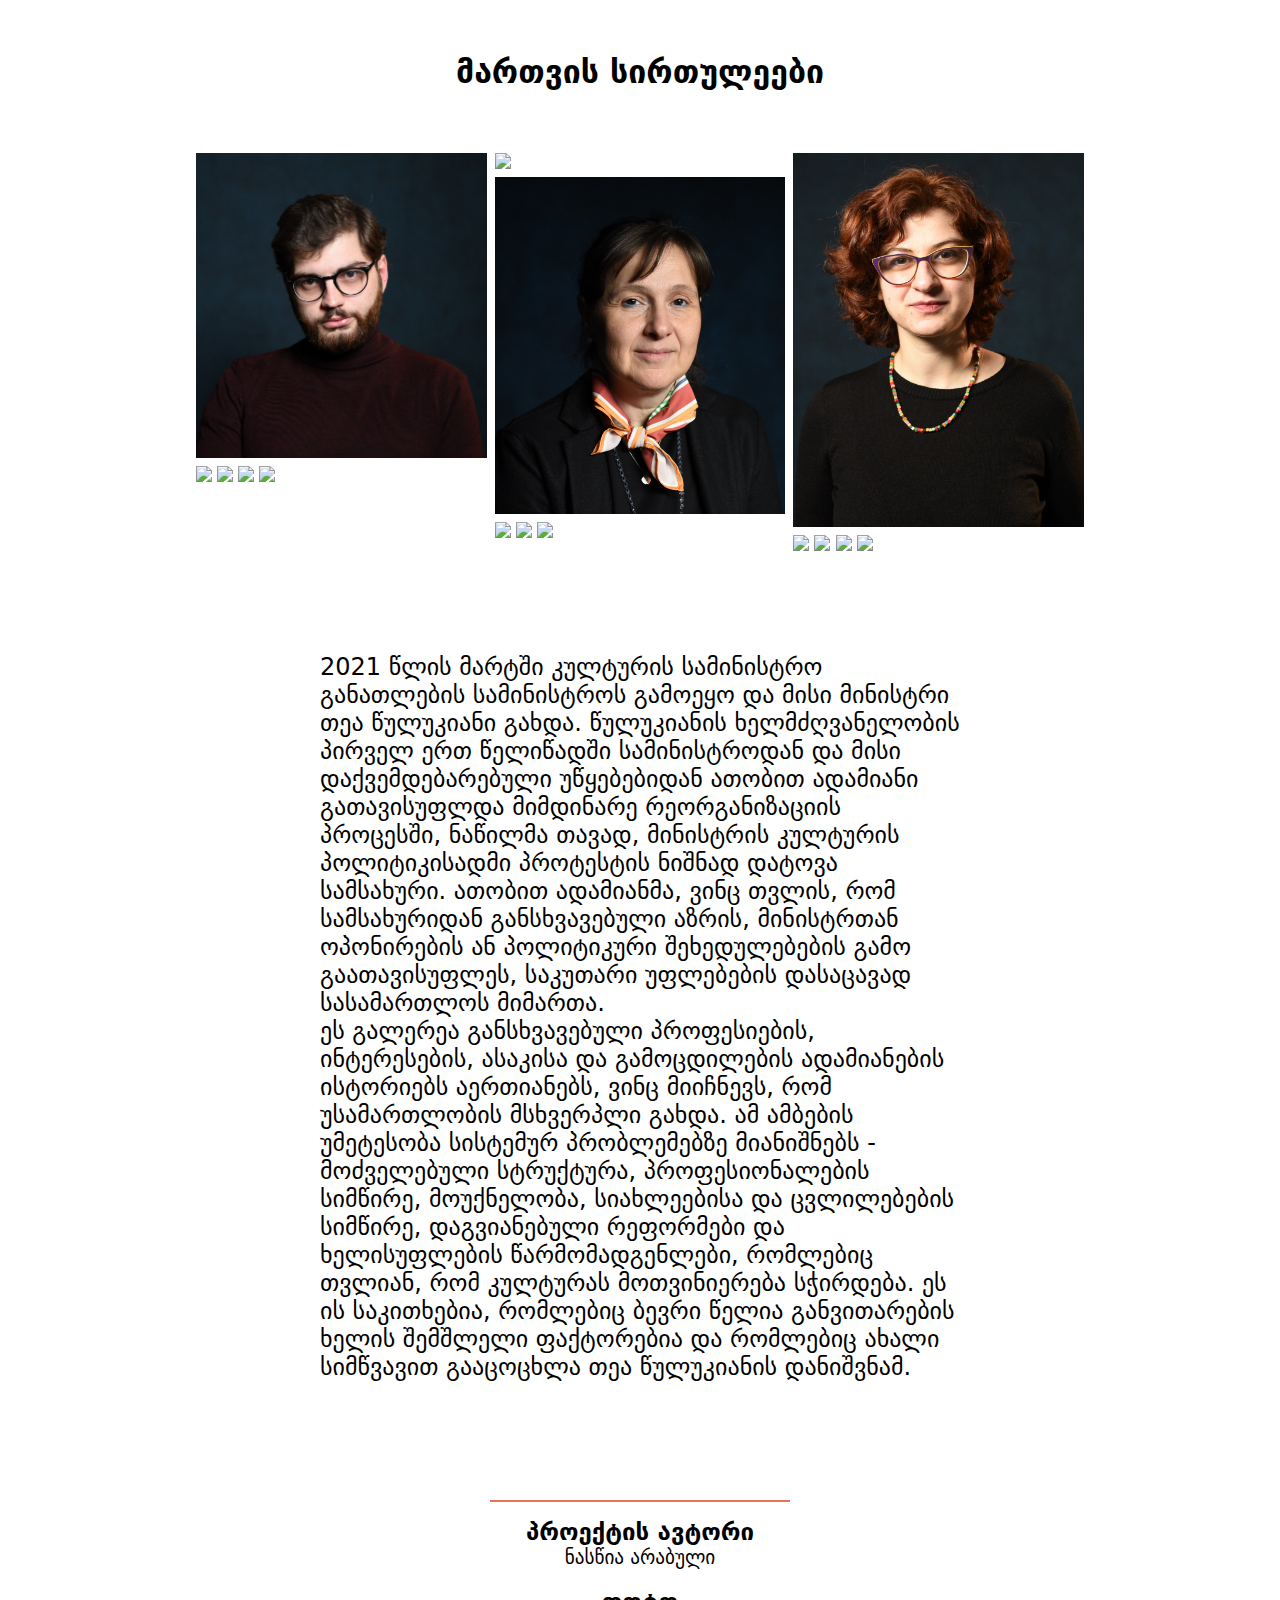
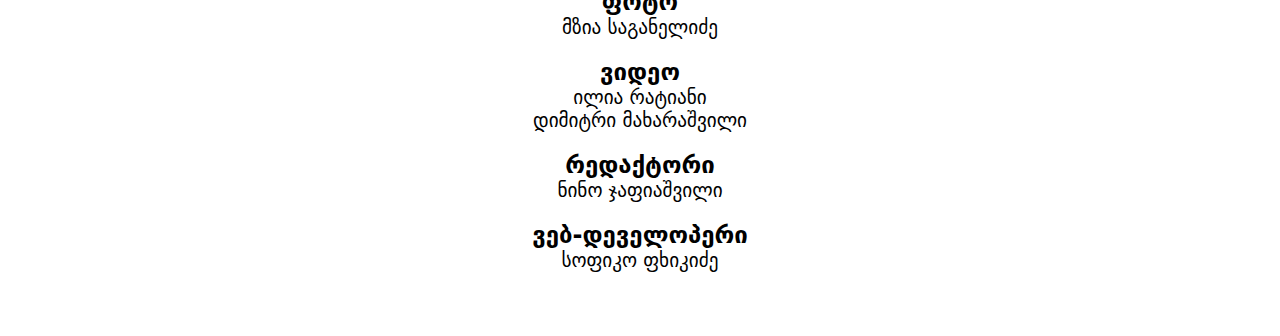
==== index.html @ a0d45ca9 "add info" ====
<!DOCTYPE html>
<html lang="en">

<head>
    <meta charset="UTF-8">
    <meta http-equiv="X-UA-Compatible" content="IE=edge">
    <meta name="viewport" content="width=device-width, initial-scale=1.0">
    <link rel="stylesheet" href="./style.css">
    <script src="https://ajax.googleapis.com/ajax/libs/jquery/3.5.1/jquery.min.js"></script>
    <title>მართვის სირთულეები </title>
</head>

<body>
    <div class="header">
        <h1>მართვის სირთულეები </h1>
    </div>
    <div class="main_container">
        <!-- Photo Grid -->
        <div class="row">
            <div class="column">
                <img class="user_info_route" src="./DSC_5769.JPG" style="width:100%">
                <img class="user_info_route" src="https://gdb.rferl.org/0f210000-0aff-0242-81e0-08da47d73038.png"
                    style="width:100%">
                <img class="user_info_route" src="https://gdb.rferl.org/4004d9b2-785e-46b6-b734-3f5fd12b590b.jpg"
                    style="width:100%">
                <img class="user_info_route" src="https://gdb.rferl.org/08de0000-0a00-0242-9eec-08da47d72b0f.png"
                    style="width:100%">
                <img class="user_info_route" src="https://gdb.rferl.org/0f210000-0aff-0242-6fb7-08da47d72b0a.png"
                    style="width:100%">

            </div>
            <div class="column">
                <img class="user_info_route" src="./DSC_5969.JPG" style="width:100%">
                <img class="user_info_route" src="./DSC_6316.JPG" style="width:100%">
                <img class="user_info_route" src="https://gdb.rferl.org/08de0000-0a00-0242-195c-08da476d5ffb.jpeg"
                    style="width:100%">
                <img class="user_info_route" src="https://gdb.rferl.org/0f500000-0aff-0242-12c2-08da47d733d1.png"
                    style="width:100%">
                <img class="user_info_route" src="https://gdb.rferl.org/0f210000-0aff-0242-c5ff-08da47db9c82.jpg"
                    style="width:100%">
            </div>
            <div class="column">
                <img class="user_info_route" src="./DSC_9379.JPG" style="width:100%">
                <img class="user_info_route" src="https://gdb.rferl.org/0f210000-0aff-0242-81e0-08da47d73038.png"
                    style="width:100%">
                <img class="user_info_route" src="https://gdb.rferl.org/0f210000-0aff-0242-5017-08da47d72f26.png"
                    style="width:100%">

                <img class="user_info_route" src="./DSC_9336.JPG" style="width:100%">

                <img class="user_info_route" src="https://gdb.rferl.org/08de0000-0a00-0242-fe60-08da47ddf19d.jpeg"
                    style="width:100%">
            </div>
        </div>

        <div class="intro">
            <p>
                2021 წლის მარტში კულტურის სამინისტრო განათლების სამინისტროს გამოეყო და მისი მინისტრი თეა წულუკიანი
                გახდა.
                წულუკიანის ხელმძღვანელობის პირველ ერთ წელიწადში სამინისტროდან და მისი დაქვემდებარებული უწყებებიდან
                ათობით
                ადამიანი გათავისუფლდა მიმდინარე რეორგანიზაციის პროცესში, ნაწილმა თავად, მინისტრის კულტურის პოლიტიკისადმი
                პროტესტის ნიშნად დატოვა სამსახური. ათობით ადამიანმა, ვინც თვლის, რომ სამსახურიდან განსხვავებული აზრის,
                მინისტრთან ოპონირების ან პოლიტიკური შეხედულებების გამო გაათავისუფლეს, საკუთარი უფლებების დასაცავად
                სასამართლოს მიმართა.
            </p>
            <p>
                ეს გალერეა განსხვავებული პროფესიების, ინტერესების, ასაკისა და გამოცდილების ადამიანების ისტორიებს
                აერთიანებს,
                ვინც მიიჩნევს, რომ უსამართლობის მსხვერპლი გახდა. ამ ამბების უმეტესობა სისტემურ პრობლემებზე მიანიშნებს -
                მოძველებული სტრუქტურა, პროფესიონალების სიმწირე, მოუქნელობა, სიახლეებისა და ცვლილებების სიმწირე,
                დაგვიანებული
                რეფორმები და ხელისუფლების წარმომადგენლები, რომლებიც თვლიან, რომ კულტურას მოთვინიერება სჭირდება. ეს ის
                საკითხებია, რომლებიც ბევრი წელია განვითარების ხელის შემშლელი ფაქტორებია და რომლებიც ახალი სიმწვავით
                გააცოცხლა თეა წულუკიანის დანიშვნამ.
            </p>
        </div>


    </div>
    <section class="each_user_history_container">
        <span class="back_arrow" onClick="window.location.reload();">&#8592;</span>

        <!-- first serction start -->
        <div class="each_user_info" data_id="0">
            <div class="each_user_info_common_container">
                <p class="title">დავით ნიორაძე</p>
                <p class="subtitle">ხელოვნების მუზეუმის მმართველის ყოფილი თანაშემწე</p>
                <img src="./DSC_5769.JPG">
                <p class="hitory">
                    დავით ნიორაძემ მუზეუმში მუშაობის გაგრძელებაზე უარი 2021 წლის ნოემბერში თქვა, იქ გატარებული 6
                    წლის
                    შემდეგ. <br> <br>
                    <i>
                        „ხელოვნების მუზეუმის ისტორიული შენობის არარენტაბელურად გამოცხადება, მუზეუმიდან საუკეთესო
                        სპეციალისტების
                        გათავისუფლება, მუზეუმის რეაბილიტაციის გეგმის არაკვალიფიციური მართვა და ბოლოს ასეთი მასშტაბის
                        დარტყმა
                        მეცნიერებაზე, რაც დაფინანსებული კვლევების შეჩერებაში გამოიხატა, არის კულტურული
                        მემკვიდრეობის, ქვეყნის და
                        პირადად ჩემი, როგორც ამ ქვეყნის მოქალაქის, უკეთესი მომავლის წინააღმდეგ გადადგმული
                        ნაბიჯები.<br> <br>
                        მე არ მინდოდა ვყოფილიყავი იმ გუნდის ნაწილი, რომელსაც არ ვეთანხმებოდი მიდგომაში, რაც მათ აქვთ
                        სამუზეუმო
                        საქმის მიმართ“.
                    </i>
                </p>
            </div>
        </div>

        <div class="each_user_info" data_id="1">
            <div class="each_user_info_common_container">
                <p class="title">ნინო ჯაყელი </p>
                <p class="subtitle">ეროვნული მუზეუმის სწავლული მდივანი და ქვის ხანის ფონდის კურატორი</p>
                <img src="">
                <p class="hitory">
                    არქეოლოგი ნინო ჯაყელი ეროვნულ მუზეუმში 1982 წლიდან მუშაობდა, 2022 წლის 24 მაისამდე. ამ დღეს ნინოსთან
                    ერთად ეროვნული მუზეუმის 20-ზე მეტი თანამშრომელი თანამშრომელი გაათავისუფლეს სამსახურიდან.<br> <br>
                    ნინოს გათავისუფლების ბრძანებას ხელს აწერს ეროვნული მუზეუმის დირექტორის პირველი მოადგილე, ნიკა
                    ახალბედაშვილი - მას ნინომ 17 თებერვალს, საჯაროდ, მედიის თანდასწრებით უთხრა, რომ კულტურის სამინისტრო
                    მუზეუმის მხარდაჭერის ნაცვლად დაპირისპირების კერებს აღვივებდა ამ სისტემაში. ნინოს გათავისუფლების
                    ბრძანებაში წერია, რომ მუზეუმის თანამშრომელთა კვალიფიკაციის შემსწავლელმა კომისიამ ის არაკომენტენტურად
                    მიიჩნია.<br> <br>
                    გათავისუფლების შემდეგ ნინოსთვის არავის უთქვამს, ვის უნდა გადააბაროს ათასობით ექსპონატისგან შემდგარი
                    ფონდი, ან რა ბედი ელის იმ კვლევით პროექტებს, რომლებიც უკვე დაფინანსებულია და რომელიც მას მუზეუმის
                    სხვა, ასევე გათავისუფლებულ თანამშრომლებთან და უცხოელ კოლეგებთან ერთად უნდა განეხორციელებინა.<br>
                    <br>
                    <i>
                        “რაც ამ ქვეყანაში ხდება, ის ხდება მუზეუმში. ნგრევა, მეთოდური ნგრევა. ფასეულობების განადგურება.
                        ეს
                        იყო ძალიან წარმატებული მუზეუმი, როგორც საგამოფენო, ისე სამეცნიერო და საგანმანათლებლო
                        დაწესებულება,
                        რომელსაც ანგრევენ. არის ხალხი, ვისაც ეს მოწონს.”
                    </i>
                </p>
                <div class="video_container">
                    <iframe width="560" height="315" src="https://www.youtube.com/embed/vuK4eFOQVIY"
                        title="YouTube video player" frameborder="0"
                        allow="accelerometer; autoplay; clipboard-write; encrypted-media; gyroscope; picture-in-picture"
                        allowfullscreen></iframe>
                </div>
            </div>
        </div>

        <div class="each_user_info" data_id="2">
            <div class="each_user_info_common_container">
                <p class="title">ეკა კიკნაძე</p>
                <p class="subtitle">ხელოვნების მუზეუმისა და ეროვნული გალერეის ყოფილი მმართველი</p>
                <img src="https://gdb.rferl.org/4004d9b2-785e-46b6-b734-3f5fd12b590b.jpg">
                <p class="hitory">
                    ეკა კიკნაძე ხელოვნების მუზეუმისა და ეროვნული გალერეის მმართველი იყო. ის ჯერ ლაბორანტის პოზიციაზე
                    გადაიყვანეს 2021 წლის 30 ივლისს, 2022 წლის დასაწყისში კი გაათავისუფლეს. ეკა კიკნაძემ მკვლევართა
                    ჯგუფთან ერთად რუსთაველის სამეცნიერო ფონდის დაფინანსება მოიპოვა, მაგრამ მუზეუმმა უარი თქვა მათ
                    პროექტზე. 13 დაფინანსებული პროექტიდან მუზეუმმა უარი მხოლოდ ერთზე თქვა, იმაზე, რომლის შემადგენლობაშიც
                    ხელოვნების მუზეუმიდან გათავისუფლებული თანამშრომლები (ნინო ხუნდაძე, ნანა ბურჭულაძე, დავით ნიორაძე,
                    დინარა ვაჩნაძე და ეკა კიკნაძე) შედიოდნენ.<br> <br>
                    ეკა კიკნაძე კულტურის სამინისტროს წინააღმდეგ სასამართლოში დავობს და სახალხო დამცველისგან ითხოვს
                    დისკრიმინაციის დადგენას მის საქმეში. ეროვნული მუზეუმი მას არ აძლევს იმ დოკუმენტებს, რომლის გაცემის
                    ვალდებულებაც კანონით აქვს, როგორც საჯარო ინფორმაციის და რაც ეკას სამართლებრივი დავისთვის
                    სჭირდება.<br> <br>
                    <i>
                        „ეტყობა, მინისტრმა, რომელსაც ძალიან "ვუყვარვარ", ახალ დირექტორს უთხრა, "ჩამოალაბორანტებო". მას
                        კი
                        დოჩანაშვილი არ წაუკითხავს და პირდაპირ გაიგო.<br> <br>
                        ხელოვნების მუზეუმი ყოველთვის იყო ჩაკეტილი და გასაიდუმლოებული… სამეცნიერო შესწავლა, ინტეგრირებული
                        კვლევა, კოლექციების მოქცევა საერთაშორისო, სამუზეუმო ბაზებსა და სამეცნიერო მიმოქცევაში არის
                        მთავარი
                        მიზანი, რაც სჭირდება ამ მუზეუმს და სწორედ ამას ეწინააღმდეგებოდნენ ეს ძალები“.
                    </i>
                </p>
            </div>
        </div>

        <div class="each_user_info" data_id="3">
            <div class="each_user_info_common_container">
                <p class="title">გაგა ჩხეიძე</p>
                <p class="subtitle">ეროვნული კინოცენტრის ყოფილი ხელმძღვანელი, თბილისის კინოფესტივალის ერთ-ერთი
                    დამფუძნებელი</p>
                <img src="https://gdb.rferl.org/08de0000-0a00-0242-9eec-08da47d72b0f.png">
                <p class="hitory">
                    გაგა ჩხეიძე კინოცენტრის ხელმძღვანელის პოსტიდან 14 მარტს გაათავისუფლეს. სამინისტრო შიდა აუდიტის
                    დასკვნას დაეყრდნო, რომელიც კინოცენტრში დარღვევებს აღწერდა და პროკურატურაში გადაიგზავნა. გაგა ჩხეიძე
                    აუდიტის სამსახურის შეხვედრებიდან იხსენებს, როგორ აფრთხილებდნენ მას იმის შესახებ, რომ ყურადღებით
                    ეცნობოდნენ რას წერდა ფეისბუკზე, და მინისტრთან შეხვედრასაც, სადაც მან უკმაყოფილება გამოთქვა იმის
                    გამო, რომ კინოცენტრმა დააფინანსა ფილმი ბიძინა ივანიშვილის დენდროლოგიური ბაღის შესახებ. სალომე ჯაშის
                    ფილმი „მოთვინიერება“ კინოცენტრმა მანამ დააფინანსა, სანამ მისი ხელმძღვანელი გაგა ჩხაიძე
                    გახდებოდა.<br> <br>
                    ეროვნული კინოცენტრის ხელმძღვანელად, გაგა ჩხაიძის გათავისუფლების შემდეგ, მინისტრის მოადგილე კარლო
                    (კახა) სიხარულიძე დაინიშნა სამი წლით. გაგა ჩხეიძემ კულტურის სამინისტროს წინააღმდეგ სამართლებრივი
                    დავა დაიწყო.<br> <br>
                    <i>
                        „აუდიტის დასკვნა მას შემდეგ მივიღეთ, რაც მე მომიტანეს განთავისუფლების ბრძანება. მითხრეს, რომ
                        სამინისტრომ რამდენიმე ასეთი აუდიტი ჩაატარა - ეს არის სამინისტროს შიდა აუდიტი. ამ სამსახურს ჰყავს
                        ახალი ხელმძღვანელი, რომელიც მინისტრის კადრია. აუდიტის დანიშნულება არის ორგანიზაციის მუშაობის
                        გაუმჯობესება - ორგანიზაციებს აქვთ უფლება, გაითვალისწინონ მისი რეკომენდაციები ან არა. ჩვენ 18
                        რეკომენდაცია მოგვცა 2021 წლის სექტემბრის თვეში აუდიტმა და ნაწილი გავითვალისწინეთ, ნაწილი ვერ და
                        არ
                        გავითვალისწინეთ.<br> <br>
                        აუდიტის დასკვნაში 27 დარღვევაა ჩამოთვლილი და ნათქვამია, რომ მათგან მხოლოდ სამი შეიცავს სისხლის
                        სამართლის დანაშაულის ნიშნებს. მე ვთვლი, რომ არც ამ სამ შემთხვევაში არ არის სისხლის სამართლის
                        დანაშაულის ნიშნები. ეს უფრო ჩემი დასჯის თუ დაშინების მცდელობაა“.
                    </i>
                </p>
                <div class="video_container">
                    <iframe width="560" height="315" src="https://www.youtube.com/embed/8rQ7DAp0mFA"
                        title="YouTube video player" frameborder="0"
                        allow="accelerometer; autoplay; clipboard-write; encrypted-media; gyroscope; picture-in-picture"
                        allowfullscreen></iframe>
                </div>
            </div>
        </div>

        <div class="each_user_info" data_id="4">
            <div class="each_user_info_common_container">
                <p class="title">ლაშა ჩხვიმიანი</p>
                <p class="subtitle">დმანისის თეატრის ყოფილი სამხატვრო ხელმძღვანელი </p>
                <img src="https://gdb.rferl.org/0f500000-0aff-0242-4563-08da47d72b24.png">
                <p class="hitory">
                    ლაშა ჩხვიმიანი ზინაიდა კვერენჩხილაძის სახელობის დმანისის სახელმწიფო დრამატულ თეატრს 2017 წლიდან
                    ხელმძღვანელობდა - ეს არის ერთადერთი სახელმწიფო თეატრი საქართველოში, რომელსაც არ აქვს საკუთარი შენობა
                    და არ ჰყავს მუდმივი დასი. მწირი იყო თეატრის ბიუჯეტიც, წელიწადში დაახლოებით 30 000 ლარი.
                    2019 წელს თეატრმა დადგა ჰენრიკ იბსენის პიესა „ხალხის მტერი“ - ადგილობრივ თვითმმართველობას ეს
                    სპექტაკლი არ მოეწონა და ლაშას ჩინოვნიკებთან ურთიერთობა გაუფუჭდა. დმანისის მერმა რეჟისორს მისწერა,
                    რომ „ასეთი იდიოტიზმი აღარ უნდა განმეორებულიყო“, საჯარო სამსახურებში დასაქმებულებს კი დმანისის
                    თეატრის წარმოდგენებზე მისვლა აეკრძალათ.<br> <br>
                    2022 წელს თეატრის სამხატვრო ხელმძღვანელის შესარჩევად გამოცხადებულ კონკურსში ლაშა ჩხვიმიანი ერთადერთი
                    კანდიდატი იყო - 8 თებერვალს მინისტრმა კონკურსი ჩაშლილად გამოაცხადა, დმანისის სამხატვრო ხელმძღვანელად
                    კი იმავე დღეს დანიშნა გიორგი სიხარულიძე, რომელიც არ მონაწილეობდა კონკურსში. დმანისის თეატრის ბიუჯეტი
                    26 000 ლარიდან 408 462 ათას ლარამდე გაიზარდა.<br> <br>
                    ლაშა ჩხვიმიანი კულტურის, სპორტისა და ახალგაზრდობის სამინისტროსა და მინისტრ თეა წულუკიანის მხრიდან
                    სახალხო დამცველს დისკრიმინაციის დადგენას სთხოვს.<br> <br>
                    <i>
                        „სამინისტროს მმართველობაში 29 თეატრია, აქედან 21-ში გამოცხადდა კონკურსები და მგონია, ეს არ იყო
                        რეალური კონკურსები, უფრო წმენდა იყო და გადალაგებ-გადმოლაგება მინისტრის ერთპიროვნული
                        შეხედულებისამებრ. ძნელია იმაზე ლაპარაკი, რა არ მოეწონა მინისტრს დმანისის თეატრში: კანონი არ
                        განსაზღვრავს, რა კრიტერიუმებით უნდა იხელმძღვანელოს მინისტრმა მიზანშეწონილად. ჩემს შემთხვევაში
                        ბევრი
                        ვერსია არსებობს, მაგრამ რეალურ მიზეზს ალბათ ვერ გავიგებთ, ყველაფერი მაინც მარჩიელობა იქნება.
                        როცა
                        გავიგე 8 თებერვალს, რომ კონკურსი ჩაიშალა და იმ დღეს სხვა დაინიშნა, სანამ საჯაროდ რამეს ვიტყოდი,
                        მინისტრს პირადად მივწერე ფეისბუკგვერდზე. მან მიპასუხა, თუმცა არ უთქვამს რატომ ჩაიშალა კონკურსი:
                        მირჩია, დავმშვიდებულიყავი და მითხრა, რომ ახალი სამხატვრო ხელმძღვანელი დიდი რეჟისორია, მის
                        პირობებში
                        გაჩნდება დასი და მოგვარდება შენობის პრობლემა. ტელეეთერებში თქვა, რომ მე ის არ მიცნობს და მასთან
                        არ
                        ვყოფილვარ სამინისტროში იმ ათი თვის განმავლობაში, რაც ის მინისტრი იყო. ვერც ეს ვერ გავიგე, რას
                        ნიშნავდა. როცა ის მინისტრი გახდა, თქვა, რომ ყველა თეატრს პირადად ესტუმრებოდა და ადგილზე
                        გაეცნობოდა
                        თეატრების პრობლემებს. ჩვენ ველოდებოდით, იმედი გვქონდა, რომ თბილისის თეატრების შემდეგ ყველაზე
                        გაჭირვებულ თეატრში ჩამოვიდოდა - საბოლოოდ ყველა თეატრს ესტუმრა, დმანისის თეატრის გარდა. დმანისში
                        მაშინ ჩამოვიდა, როცა მე აღარ ვიყავი სამხატვრო ხელმძღვანელი“.
                    </i>
                </p>
            </div>
        </div>
        <!-- first serction end -->


        <!-- second section start -->
        <div class="each_user_info" data_id="5">
            <div class="each_user_info_common_container">
                <p class="title">ირმა კოპალიანი</p>
                <p class="subtitle">ქსოვილებისა და ნაქარგობის განყოფილებაში კურატორის ყოფილი თანაშემწე</p>
                <img src="./DSC_5969.JPG">
                <p class="hitory">
                    ირმა კოპალიანი ხელოვნების მუზეუმში 2018 წლის 1 ივლისიდან მუშაობდა. სამხატვრო აკადემიის
                    დასრულების შემდეგ ლექტორების რეკომენდაციით მოხვდა და ორთვიანი სტაჟირების შემდეგ ფონდში დარჩა:
                    ქსოვილებისა და ნაქარგობის და რუსული ხელოვნების განყოფილებებში. მუზეუმის დირექტორმა, ნიკა
                    ახალბედაშვილმა ის 2021 წლის 5 ივლისს ახსნა-განმარტების გარეშე გაათავისუფლა. როცა ირმა ამბის
                    გასარკვევად დირექტორის ოთახში შევიდა, სიტყვიერი და ფიზიკური შეურაცხყოფის მსხვერპლი გახდა.<br> <br>
                    ირმას შრომითი ხელშეკრულება 3 ივლისამდე ჰქონდა და ამის შემდეგ აღარ გაუგრძელებიათ. ის დღეს ეროვნულ
                    მუზეუმში მუშაობს.<br> <br>
                    <i>
                        „2021 წლის 1 ივლისს, ხუთშაბათ დღეს, ნიკა ახალბედაშვილმა დამიბარა კაბინეტში და მიბრძანა, მომდევნო
                        დღისთვის დამესრულებინა ქსოვილებისა და ნაქარგობის ფონდის პასპორტიზაცია. 700 ექსპონატის
                        პასპორტიზაცია მქონდა დარჩენილი. ავუხსენი, რომ ორ დღეში ამ საქმის დასრულება წარმოუდგენელი იყო,
                        მით უმეტეს, როცა რუსულ განყოფილებაშიც ძალიან ბევრი საქმე მქონდა. მან მითხრა, შემეწყვიტა რუსულ
                        განყოფილებაში მუშაობა, რასაც დავთანხმდი, თუმცა ვუთხარი, რომ პარასკევამდე ქსოვილებისა და
                        ნაქარგობის ექსპონატთა პასპორტიზაციის დასრულება მაინც ვერ მოხერხდებოდა ფიზიკურად და შევპირდი, რომ
                        შაბათ-კვირის დღეების გამოყენებით, ორშაბათს აუცილებლად ჩავაბარებდი საბოლოო შედეგს. მართლაც,
                        ორშაბათ დილითვე გადავეცი დასრულებული ნამუშევარი, რაზეც მადლობა გადამიხადა.<br> <br>
                        დაახლოებით ორი საათის შემდეგ ნიკა ახალბედაშვილმა დამირეკა და კაბინეტში დამიბარა. მითხრა, რომ
                        ჩემთვის ცუდი ამბავი ჰქონდა და, როგორც შტატგარეშე თანამშრომელი, უნდა გავეთავისუფლებინე. მიზეზად
                        უსახსრობა დაასახელა და თქვა, რომ მუზეუმს უწევდა უარის თქმა შტატგარეშე თანამშრომლებზე. ჩემი
                        ხელფასი მუზეუმში 329 ლარი იყო, მერე გაირკვა, რომ მე ერთადერთი შტატგარეშე თანამშრომელი ვიყავი,
                        ვისაც ახალი დირექტორი “ემშვიდობებოდა”. მინდოდა გამეგო, რა ნიშნით შემარჩია გასაშვებ კანიდადატურად
                        და ამ კითხვით შევედი მის ოთახში. ჩანდა, რომ არ ესიამოვნა… მითხრა, რომ ჩემი კითხვიდან ისე ჩანდა,
                        თითქოს მინდოდა სხვა თანამშრომლებიც გაეშვათ. ამ დღეს პასუხი ვერ მივიღე. ორი დღის შემდეგ გავიგე,
                        რომ ფონდის კურატორებთან იწუნებდა ჩემს შესრულებულ სამუშაოს. მასთან კიდევ ერთხელ მივედი. როგორც კი
                        დამინახა, ძალიან დაიძაბა, არ მაცადა საუბარი, მაგიდაზე ხელის დარტყმით, ძალიან აგრესიულად მიყვირა
                        - „გაეთრიე ოთახიდან!“ მის ყვირილზე დაცვის თანამშრომლები მოვიდნენ, ხელი ჩამავლეს და უხეშად და
                        ყვირილით დამატოვებინეს მუზეუმის შენობა. ვიჯექი იქვე პარკში, ვტიროდი და თან ჩემ თავზე
                        ვბრაზდებოდი, რომ გაავებულ ქოფაკთან მივედი მშვიდად სალაპარაკოდ და მჯეროდა, რომ ამას აზრი
                        ექნებოდა. როგორი ბრიყვი, როგორი ცხვარი აღმოვჩნდი“.
                    </i>
                </p>
            </div>
        </div>

        <div class="each_user_info" data_id="6">
            <div class="each_user_info_common_container">
                <p class="title">ნინო ხუნდაძე</p>
                <p class="subtitle">ფერწერისა და გრაფიკის ფონდების ყოფილი კურატორი ხელოვნების მუზეუმში </p>
                <img src="https://gdb.rferl.org/08de0000-0a00-0242-cc93-08da476db4c9.jpg">
                <p class="hitory">
                    ნინო ხუნდაძე ხელოვნების მუზეუმიდან 2022 წლის დასაწყისში გაუშვეს, რეორგანიზაციის გამო. ჯერ კიდევ 2021
                    წლის შემოდგომაზე, როცა მუზეუმი მისმა ახალგაზრდა თანამშრომლებმა პროტესტის ნიშნად დატოვეს, ნინოს
                    მიაჩნდა, რომ ეს მცდარი არჩევანი იყო. 2021 წლის ბოლოს, გასაუბრებაზე მუზეუმის დირექტორმა, ნიკა
                    ახალბედაშვილმა ჰკითხა, რატომ არ წერდა მუზეუმის ადმინისტრაციას და კულტურის სამინისტროს წერილებს იმის
                    შესახებ, რომ მუზეუმის ფონდის რამდენიმე ნამუშევარი ადგილზე არ იყო. ნინო ხუნდაძის თქმით,
                    ხელმძღვანელობა მუზეუმიდან საუკუნის 50-იან და 80-იან წლებში გატანილ ნამუშევრებს ეძებდა, ექსპონატებს,
                    რომელთა დაკარგვაც ათწლეულებია ყველასთვის ცნობილი იყო.<br> <br>
                    <i>
                        „როცა სიცივე იყო, ზედმეტი ქარი ან წვიმა, პირველი, რაზეც ვფიქრობდით - მუზეუმში რა ხდება, და
                        მივდიოდით. რამდენჯერ ღამეც მივსულვართ იმის სანახავად, რამე ხომ არ აზიანებს ექსპონატებს და ეს
                        გრძელდებოდა წლები“.
                    </i>
                </p>
            </div>
        </div>

        <div class="each_user_info" data_id="7">
            <div class="each_user_info_common_container">
                <p class="title">ნანა ბურჭულაძე </p>
                <p class="subtitle">შუა საუკუნეების ქართული ხელოვნების ფონდის ყოფილი მთავარი კურატორი ხელოვნების
                    მუზეუმში</p>
                <img src="https://gdb.rferl.org/08de0000-0a00-0242-195c-08da476d5ffb.jpeg">
                <p class="hitory">
                    ნანა ბურჭულაძე ხელოვნების მუზეუმში 46 წელი მუშაობდა. თითქმის ყველა პოზიციაზე: გიდი,
                    მეცნიერ-თანამშრომელი, ფონდების კურატორი. სამსახურიდან 2022 წლის დასაწყისში გაათავისუფლეს.
                    გათავისუფლებას წინ უძღოდა გასაუბრება, რომელსაც თავად ნანა ბურჭულაძე დაკითხვას უწოდებს. მუზეუმის
                    ხელმძღვანელობისა და კულტურის სამინისტროს წარმომადგენლებისგან შემდგარმა ჯგუფმა მას ჰკითხა, რატომ არ
                    მოსწონდა მუზეუმის ახალი ხელმძღვანელობა, ცვლილებები, რომელსაც ისინი გეგმავდნენ, რატომ მონაწილეობდა
                    აქციებში და აწერდა ხელს პეტიციას, რომელიც ხელოვნების მუზეუმის ევაკუაციასთან დაკავშირებული პროცესის
                    გასაჯაროებას ითხოვდა.<br> <br>
                    სამსახურიდან გათავისუფლების შემდეგ მუზეუმის ადმინისტრაციამ ნანა ბურჭულაძეს ერთი დღე მისცა მუზეუმიდან
                    თავისი ნივთების წასაღებად და მეთვალყურედ დაცვის თანამშრომლები მიუჩინა. ჩაბარგებას ორი დღე დასჭირდა.
                    ამის შემდეგ მისთვის მუზეუმის კარი დაიკეტა: მინისტრის თანხმობის გარეშე მას შენობაში შესვლა
                    აეკრძალა.<br> <br>
                    ნანა ბურჭულაძე თავისი გათავისუფლების ბრძანებას უკანონოდ მიიჩნევს და სასამართლოში ჩივის.<br> <br>
                    <i>
                        „წლების განმავლობაში შავი პიარი იყო აგორებული მუზეუმის წინააღმდეგ. ამბობდნენ, “გამოშიგნულია
                        მუზეუმი”, ის “მხოლოდ ქაღალდზეა დარჩენილი”. მე ვმუშაობდი ამ მუზეუმში თითქმის ნახევარი საუკუნის
                        განმავლობაში, მთელი ჩემი საზოგადოებრივი და პროფესიული საქმიანობა, რომლის დროსაც თავს არ
                        ვზოგავდი,
                        შეფასდა მავნებლობად. გამოშიგნულობა რას ნიშნავს, რომ მუზეუმში არსებობს ვიღაც გამომშიგვნელი და მე,
                        ფონდის კურატორი, ამის თანამონაწილე ვარ. ამ ცილისწამებით შექმნეს შთაბეჭდილება, რომ რაც მუზეუმში
                        ხდება, ის სწორია, ვისაც უშვებენ, ამის ღირსები არიან.<br> <br>
                        ეს ყველაფერი გავლილი გვაქვს. ჩვენისთანა ადამიანებს კედელთან აყენებდნენ ზუსტად ერთი საუკუნის წინ.
                        ვინ
                        წარმოიდგენდა, რომ ერთი საუკუნის მერე იმავე საფრთხის წინაშე ვიქნებოდით. გახსოვთ ალბათ, რა
                        მდგომარეობაში ჰყავდათ ექვთიმე თაყაიშვილი მას შემდეგ, რაც განძი დააბრუნა. ივანე ჯავახიშვილი თავის
                        აშენებულ უნივერსიტეტის კართან იდგა და შიგნით არ უშვებდნენ. მეც ვიდექი ასე ერთხელ მუზეუმის კართან
                        და
                        შიგნით არ მიშვებდნენ. მაშინ ვფიქრობდი, რა კარგია, რომ ახლა კარს აქეთ ვდგავარ და არა შიგნით“.
                    </i>
                </p>
            </div>
        </div>

        <div class="each_user_info" data_id="8">
            <div class="each_user_info_common_container">
                <p class="title">ბესო სოლომანაშვილი</p>
                <p class="subtitle">რეჟისორი, მწერალი</p>
                <img src="https://gdb.rferl.org/0f500000-0aff-0242-12c2-08da47d733d1.png">
                <p class="hitory">
                    ბესო სოლომანაშვილი ერთ-ერთი წევრი იყო 5-კაციანი საკონკურსო კომისიისა, რომელსაც დებიუტანტ რეჟისორებს
                    შორის საუკეთესო უნდა ამოერჩია. ეროვნულმა კინოცენტრმა ბესოსთანაც და კომისიის სხვა წევრებთანაც
                    ხელშეკრულება 2022 წლის 14 თებერვალს გააფორმა. 14 მარტს, კინოცენტრის ხელმძღვანელი შეიცვალა. ახალმა
                    დირექტორმა, კახა სიხარულიძემ 28 მარტს კომისიის ახალი შემადგენლობა დაამტკიცა ისე, რომ ჟიურის ძველი
                    წევრებისთვის არაფერი უცნობებია. არც კინოცენტრსა და არც კულტურის სამინისტროს არ გამოუქვეყნებია
                    ინფორმაცია. დებიუტანტი კონკურსანტები, ვისაც უკვე ჰქონდა გასაუბრება კინოცენტრში, ამბობენ, რომ მათ
                    გასაუბრება გაიარეს ჟიურისთან, რომლის შემადგენლობაში იყვნენ რეჟისორები გოგა ხაინდრავა, რუსუდან
                    გლურჯიძე, მერაბ კოკოჩაშვილი, გიორგი ცხვედიანი, გიორგი მეგრელიშვილი, სცენარისტი ირაკლი სამსონაძე და
                    POST TV-ის წამყვანი, ბაჩო ოდიშარია.<br> <br>
                    <i>
                        „დღემდე კინოცენტრის საიტზე ჩვენი გვარ-სახელები დევს, ისევ ჩვენ ვართ კომისიის წევრები და
                        კონკურსანტები ხვდებიან სხვა ადამიანებს. შეურაცხყოფაა. პირდაპირ მეუბნები: „ვინ მიგდიხარ?“<br>
                        <br>
                        ჩვენი ხელშეკრულებები მოქმედია. ხელშეკრულება იწურება მაშინ, როცა მთავრდება კონკურსი და
                        გამოვლინდება
                        გამარჯვებულები. თანხის გადახდაც მაშინ ხდება, როცა სამუშაო დასრულებულია.<br> <br>
                        თუ არ გველაპარაკები საერთოდ, მაშინ ისღა დაგვრჩენია, მივიდეთ სასამართლოში. რა ვერდიქტს გამოიტანს
                        სასამართლო, არ ვიცი, მაგრამ იმას მაინც გავიგებთ, რა ხდება. თუ პროფესიულად არ გინდა ამის
                        განხილვა,
                        იძულებული ვარ, მივიდე სასამართლოში და გაიძულო, მითხრა, რომ „აი, შენ რომ გაქვს ეგეთი გარეგნობა,
                        არ
                        მომწონხარ და აღარ მინდა იყო კომისიის წევრი“.
                    </i>
                </p>
                <div class="video_container">
                    <iframe width="560" height="315" src="https://www.youtube.com/embed/Qa0-eabmTXU"
                        title="YouTube video player" frameborder="0"
                        allow="accelerometer; autoplay; clipboard-write; encrypted-media; gyroscope; picture-in-picture"
                        allowfullscreen></iframe>
                </div>
            </div>
        </div>

        <div class="each_user_info" data_id="9">
            <div class="each_user_info_common_container">
                <p class="title">ნიკოლოზ წიქარიძე</p>
                <p class="subtitle">არქეოლოგი, ეროვნული მუზეუმის უფროსი მეცნიერი-თანამშრომელი</p>
                <img src="https://gdb.rferl.org/0f210000-0aff-0242-c5ff-08da47db9c82.jpg">
                <p class="hitory">
                    არქეოლოგი ნიკოლოზ წიქარიძე ეროვნული მუზეუმის მთავარი მეცნიერ-თანამშრომელი და რამდენიმე არქეოლოგიური
                    ექსპედიციის ხელმძღვანელი სამსახურიდან 24 მაისს გაათავისუფლეს - ის ფიქრობს, რომ მისი გათავისუფლების
                    მიზეზი მაისის თვეში დაარსებული მეცნიერების, განათლების და კულტურის პროფესიული კავშირის დაარსება
                    გახდა, რომლის თავმჯდომარეც თვითონაა.<br> <br>
                    სამსახურიდან გათავისუფლების მომენტში ნიკოლოზს და მის გუნდს მომდევნო წლებისთვის უკვე მოპოვებული
                    ჰქონდათ რამდენიმე სამეცნიერო გრანტი, რომლითაც საქართველოს მღვიმეები და მასში უძველესი ადამიანის
                    ნაკვალევები უნდა შეესწავლათ. მისი გათავისუფლების ბრძანებაში წერია, რომ რომ მუზეუმის თანამშრომელთა
                    კვალიფიკაციის შემსწავლელმა კომისიამ ის არაკომენტენტურად მიიჩნია. ბრძანებას ხელს ნიკა ახალბედაშვილი
                    აწერს, ეროვნული მუზეუმის გენერალური დირექტორის მოადგილე.<br> <br>
                    <i>
                        “თუ ვინმეს ჩემს კვალიფიკაციაში ეჭვი ეპარება, შემიძლია ჩემი CV გავუგზავნო. წელს დაახლოებით 7
                        პროექტში გავიმარჯვეთ - ჩემი მისია რომ ვუხელმძღვანელო არქეოლოგიურ ექსპედიციებს და მოვიზიდო
                        პროექტები. ჩემი მაქსიმუმი გავაკეთე - არ არის 7 საერთაშორისო, უმაღლესი რანგის კონკურსში
                        გამარჯვება.”
                    </i>
                </p>
            </div>
        </div>
        <!-- second section end -->


        <!-- third section start -->
        <div class="each_user_info" data_id="10">
            <div class="each_user_info_common_container">
                <p class="title">გვანცა ბერძენიშვილი</p>
                <p class="subtitle">ხელოვნებათმცოდნე</p>
                <img src="https://gdb.rferl.org/03040000-0aff-0242-b46b-08da2f311f09.jpg">
                <p class="hitory">
                    გვანცა ბერძენიშვილმა ხელოვნების მუზეუმში მუშაობა 2018 წელს დაიწყო, მეთვალყურედ. მაგისტრატურის
                    დასრულების შემდეგ ანაზომებისა და ნახაზების ფონდის კურატორის თანაშემწე გახდა. ჩართული იყო სამეცნიერო
                    სამუშაოებში. დავით ნიორაძესთან ერთად არის ავტორი წიგნისა ანატოლი კალგინის შესახებ, რომლის
                    ნამუშევრებიც ხელოვნების მუზეუმშია დაცული.<br> <br>
                    ახლა დოქტორანტურაში სწავლობს და XIX-XX საუკუნეების არქიტექტურაზე მუშაობს. ხელოვნების მუზეუმი 2021
                    წლის ნოემბერში საკუთარი გადაწყვეტილებით დატოვა.<br> <br>
                    <i>
                        „რაც ბოლო თვეებში ხელოვნების მუზეუმში დავინახე, მხოლოდ საბჭოთა კავშირის შესახებ დაწერილ წიგნებში
                        მქონდა წაკითხული. ვიღაც ჩუმად არის, ვიღაცას ეშინია, ვიღაც ხელმძღვანელობასთან “ალაგებს”
                        ურთიერთობას.
                        საუკეთესო თანამშრომლები გამოუშვეს, ვინც გაჩუმდა, დღეს პრივილეგიებით სარგებლობს. შეიძლება, ვისაც
                        საბჭოთა კავშირში უცხოვრია, იმისთვის უფრო მარტივია ამის ყურება, მაგრამ მე არ შემეძლო ამ სისტემის
                        ნაწილი ვყოფილიყავი. დამოუკიდებელ საქართველოში დავიბადე და არ მინდა, ვინმემ საბჭოთა კავშირში
                        ცხოვრება
                        მაიძულოს.<br> <br>
                        სტუდენტობის დროს და მერეც სულ მესმოდა საუბარი იმაზე, რომ მუზეუმში ახალგაზრდები არ არიან.
                        ხელოვნების
                        მუზეუმშიც და ეროვნულ მუზეუმშიც ბოლო წლებში ბევრმა ახალგაზრდამ დაიწყო მუშაობა. სამწუხაროდ, ბოლო
                        ახალგაზრდა ახლა წამოვიდა მუზეუმიდან, რამდენიმე დღის წინ - ახლა ნამდვილად აღარ არიან ახალგაზრდები
                        იქ.<br> <br>
                        არ იყო მარტივი 329-ლარიან ხელფასზე მუშაობა დანგრეულ შენობაში, სადაც არც გათბობაა, არც გაგრილების
                        სისტემა, მტვრითაა დაფარული ყველაფერი, სველი წერტილები შენობის გარეთაა და კედლებს ბზარები აქვს,
                        მაგრამ გვქონდა იმის შეგრძნება, რომ მნიშვნელოვან საქმეს ვაკეთებდით, რომელიც გვიყვარდა. როცა ნიკა
                        ახალბედაშვილი მოვიდა დირექტორად, თქვა, რომ ჩვენ გავაკეთებთ იმას, რაც 17 წელი არ გაკეთებულა. 17
                        წელი
                        მე იქ არ ვმუშაობდი, მაგრამ სამი წელი ვმუშაობდი და ეს განცხადება ჩემი შეურაცხყოფაც იყო“.
                    </i>
                </p>
            </div>
        </div>

        <div class="each_user_info" data_id="11">
            <div class="each_user_info_common_container">
                <p class="title">სალომე ჯაში</p>
                <p class="subtitle">რეჟისორი, პროდიუსერი </p>
                <img src="https://gdb.rferl.org/0f210000-0aff-0242-81e0-08da47d73038.png">
                <p class="hitory">
                    „მოთვინიერება“ სალომე ჯაშის ბოლო დოკუმენტური ფილმია, რომელიც ეკრანებზე 2021 წელს გამოვიდა. ფილმი
                    ბიძინა ივანიშვილის დენდროლოგიური ბაღისთვის ხეების შეგროვების პროცესს ასახავს და ნაწილობრივ ეროვნული
                    კინოცენტრის დაფინანსებით არის გადაღებული.<br> <br>
                    „მოთვინიერების“ დაგეგმილი ჩვენებები საქართველოს კინოაკადემიამ 2022 წლის აპრილის თვეში გააუქმა და ეს
                    გადაწყვეტილება ფილმის შინაარსით ახსნა, რომელიც კინოაკადემიის ხელმძღვანელის განმარტებით, მაყურებელში
                    აზრთა სხვადასხვაობას იწვევდა. კინოს სახლში ჩვენებების გაუქმების შემდეგ სხვადასხვა სივრცეში
                    “მოთვინიერების” ათობით ჩვენება გაიმართა.<br> <br>
                    <i>
                        „ჩემთვის პირადად არავის არ უთქვამს სამინისტროდან ფილმზე, ხმები მოდიოდა და მომდის, რომ მინისტრი
                        არ
                        იყო კმაყოფილი ჩემი ფილმის გამოსვლით. ფილმებს თავისთავად არ ვაკეთებთ იმისთვის, რომ რომელიმე
                        მინისტრი
                        იყოს კმაყოფილი.<br> <br>
                        ჩვენ არ ვიცით, რისი შექმნა უნდა მას. ვნახეთ რაღაც ვიდეოთამაშის მონახაზი - არცერთი ახალგაზრდა
                        ამას არ
                        ითამაშებს. გადაყრილი ფულია. ის არ შეასრულებს თავის დანიშნულებას, ეროვნულ სულისკვეთებას არ
                        გააღვივებს. ვიცით, რომ უნდათ დავით აღმაშენებელზე ფილმის გადაღება. დავით აღმაშენებელზე ფილმის
                        გადაღებაც არ ნიშნავს ეროვნული სულისკვეთების გაღვივებას. რა არის საერთოდ ეროვნული სულისკვეთება?
                        რა
                        არის ეროვნული პროდუქტი? ძალიან ბევრი კითხვა ჩნდება ღირებულებებზე. ჩემი აზრით, ეს სამინისტრო არ
                        არის
                        კულტურული ღირებულებების მატარებელი.<br> <br>
                        ეს დესტრუქციული პოლიტიკა, შეიძლება დღეს ვინმეს არ ეხება, მაგრამ აუცილებლად ყველა დამოუკიდებელ
                        ხელოვანს მიუკაკუნებს რაღაც დროს კარზე“.
                    </i>
                </p>
                <div class="video_container">
                    <iframe width="560" height="315" src="https://www.youtube.com/embed/g-ZAbBs3z54"
                        title="YouTube video player" frameborder="0"
                        allow="accelerometer; autoplay; clipboard-write; encrypted-media; gyroscope; picture-in-picture"
                        allowfullscreen></iframe>
                </div>
            </div>
        </div>

        <div class="each_user_info" data_id="12">
            <div class="each_user_info_common_container">
                <p class="title">გიორგი გაგოშიძე</p>
                <p class="subtitle">ხელოვნებათმცოდნე </p>
                <img src="https://gdb.rferl.org/0f210000-0aff-0242-5017-08da47d72f26.png">
                <p class="hitory">
                    გიორგი გაგოშიძე სამსახურიდან 2022 წლის 14 იანვარს გაათავისუფლეს კულტურული მემკვიდრეობის ეროვნული
                    სააგენტოდან. ბრძანება ელექტრონულ ფოსტაზე გაუგზავნეს ისე, რომ გათავისუფლების მიზეზები არ განუმარტავთ.
                    კულტურული მემკვიდრეობის კვლევის სამსახურში რეორგანიზაცია მხოლოდ მას შეეხო. <br> <br>
                    გიორგი გაგოშიძე 1981 წლიდან ხელოვნების მუზეუმში მუშაობდა. აქვე მუშაობდა მისი შვილი, სოფო გაგოშიძე,
                    რომელიც ერთ-ერთი პირველი იყო, ვინც ხელოვნების მუზეუმის ახალმა დირექტორმა, ნიკა ახალბედაშვილმა
                    სამსახურიდან გაათავისუფლა. გიორგი გაგოშიძე და მისი ოჯახი კულტურის მინისტრისა და მისი გუნდის
                    წევრებისთვის დისკრედიტაციის სამიზნე გახდნენ. თეა წულუკიანმა რამდენიმე ინტერვიუში ახსენა
                    „გაგოშიძეების კლანი“, მისი გარემოცვის წევრები ფეისბუკში ავრცელებდნენ გიორგი გაგოშიძის ანტისაოკუპაციო
                    აქციაზე გადაღებულ ფოტოსაც იმის დასტურად, რომ ის წინა ხელისუფლების მხარდამჭერია. <br> <br>
                    <i>
                        „ძალიან ძნელია სახელმწიფოსთან ბრძოლა. ძალიან ბევრი მექანიზმი აქვს სახელმწიფო მანქანას და ადვილად
                        გჩაგრავს. <br> <br>
                        კულტურის მინისტრი გადაცემებში სულ ჩემს გვარს ახსენებს. ისეთ მიუღებელ რაღაცებს იძახის, ჩემი
                        შვილების
                        სახელებს ახსენებს. არ ვიცი, რატომ თვლიან, რომ მამიდან შვილზე პროფესია არ უნდა გადადიოდეს. რა
                        არის
                        დანაშაული იმაში, რომ მამაჩემი არქეოლოგია, მე ხელოვნებათმცოდნე და ჩემი შვილებიდან ერთი არქეოლოგია
                        და
                        მეორე ხელოვნებათმცოდნე? სად უნდა გვემუშავა ამ პროფესიებით, თუ არა მუზეუმში? <br> <br>
                        მეც, მამაჩემსაც და ჩემს შვილებსაც, ყველას ძალიან გვიყვარს ჩვენი საქმე. ეს არის ჩვენი ცხოვრების
                        წესი.
                        მხოლოდ ინტერესის, ახლის გაგების სურვილის გამო თუ იქნები ადამიანი მეცნიერი, მეცნიერებს დიდი
                        შემოსავალი ამ ქვეყანაში არასოდეს ქონიათ, ეს კომპენსირდება აღმოჩენების სიხარულით. ახალგაზრდები
                        უფრო
                        და უფრო ცოტა მიდიან ჰუმანიტარულ მეცნიერებებში და როცა შენ მუზეუმში მისულ ახალგაზრდა ადამიანს
                        ათავისუფლებ, ეს ძალიან ცუდი საქმეა… მაინც დროებითი მგონია ეს ყველაფერი. პროგრესს ვერავინ
                        გააჩერებს“.
                    </i>
                </p>
            </div>
        </div>

        <div class="each_user_info" data_id="13">
            <div class="each_user_info_common_container">
                <p class="title">მიხეილ ჩარკვიანი</p>
                <p class="subtitle">თეატრის რეჟისორი </p>
                <img src="https://gdb.rferl.org/0f210000-0aff-0242-701f-08da477074f0.jpg">
                <p class="hitory">
                    მიხეილ ჩარკვიანი 2018 წლიდან მუშაობდა ქუთაისის სახელმწიფო თეატრში, არის დამოუკიდებელი სახელოვნებო
                    კომპანია „ღია სივრცის“ ერთ-ერთი დამფუძნებელი. ადგილობრივი მსახიობების მიწვევით 2018 წელს დადაგა
                    სპექტაკლი „ჰეკაბე“ და გადაწყვიტა, ბედი ეცადა სამხატვრო ხელმძღვანელებისთვის გამოცხადებულ კონკურსში.
                    თეატრის განვითარების პროგრამას 2 წლის განმავლობაში წერდა სხვადასხვა დარგის სპეციალისტებთან ერთად.
                    მას თეატრის მულტიფუნქციურ კულტურულ ცენტრად გარდაქმნა სურდა. მიხეილ ჩარკვიანის პროგრამა არ
                    განუხილავთ, იგი ასაკისა და მართვის გამოცდილების არქონის გამო დაიწუნეს. მიხეილ ჩარკვიანი სახალხო
                    დამცველს სთხოვს დაადგინოს ასაკობრივი დისკრიმინაცია მის საქმეში.<br> <br>
                    <i>
                        „მე ვთვლი, რომ კულტურის სამინისტროს დღეს ეშინია ადამიანების, რომლებსაც შეიძლება ჰქონდეს უფრო
                        სახელმწიფოებრივი ინტერესები და ნაკლებად პარტიული. ამ ორი რამის გამიჯვნა ერთმანეთისგან ძალიან
                        მნიშვნელოვანი და საჭიროა. მე ვფიქრობ, რომ სახელმწიფო თეატრი სახელმწიფოს ინტერესებს უნდა
                        ემსახურებოდეს და სახელმწიფო ვართ ჩვენ, ხალხი, ვინც ვაფინანსებთ მას ჩვენი გადასახადებით.<br> <br>
                        ჩემს შემთხვევაში თქვეს, რომ მე არ მაქვს მილიონიანი ბიუჯეტის მართვის გამოცდილება და ვარ
                        ახალგაზრდა.
                        ეს მართალია, მე ვარ 32 წლის და მართლაც არასოდეს მქონია მილიონი. ვერ გექნება მილიონიანი ბიუჯეტის
                        მართვის გამოცდილება, თუკი ეს შესაძლებლობა არ მოგეცემა. ქუთაისის თეატრს ყოველთვის ძალიან დიდი
                        ბიუჯეტი
                        ჰქონდა… ეს ფული იხარჯება არასწორ სამხატვრო პოლიტიკაში, არც თეატრის ტექნიკური და არც
                        შემოქმედებითი
                        რესურსი სათანადოდ არ არის გამოყენებული და ჩვენ ვიღებთ ძალიან დაბალი ხარისხის პროდუქტს.<br> <br>
                        ჩემს პროგრამაში ნათლად ჩანდა, რომ ვაპირებდი სამოქალაქო საზოგადოების გაძლიერებას და ამ პლატფორმის
                        მისთვის დათმობას და, როგორც ჩანს, ეს საშიშად მიიჩნიეს.<br> <br>
                        ისე დალაგდა ყველაფერი, რომ მინისტრს თუ არ მოსწონხარ, ეს არის კომპლიმენტი. ეს ძალიან სამწუხაროა
                        და
                        ცუდია. არ შეიძლება, კულტურის სამინისტროსთან თანამშრომლობა გეთაკილებოდეს ადამიანს და მუდამ
                        ბოიკოტირებაზე ფიქრობდე. კულტურის მინისტრი არ არის კულტურის სამინისტრო და ეს სამინისტროს უნდა
                        ესმოდეს“.
                    </i>
                </p>
            </div>
        </div>

        <div class="each_user_info" data_id="14">
            <div class="each_user_info_common_container">
                <p class="title">ანა მგელაძე</p>
                <p class="subtitle">არქეოლოგი, ანთროპოლოგი</p>
                <img src="https://gdb.rferl.org/0f500000-0aff-0242-09b3-08da47ddf18f.jpeg">
                <p class="hitory">
                    ანა ეროვნულ მუზეუმში თითქმის 20 წლის განმავლობაში მუშაობდა - იყო არაერთი საერთაშორისო გამოფენის
                    ორგანიზატორი და სამეცნიერო კვლევითი პროექტის მონაწილე. ერთ-ერთი პროექტი, რუსთაველის ეროვნული
                    სამეცნიერო ფონდის მიერ დაფინანსებული კვლევა, რომელზეც მას მომდევნო სამი წლის განმავლობაში უნდა
                    ემუშავა ეროვნული მუზეუმის სხვა თანამშრომლებთან ერთად, 2022 წლის თებერვალში შეაჩერა მუზეუმის
                    გენერალური დირექტორის მოადგილემ, ნიკა ახალბედაშვილმა.<br> <br>
                    ანას გათავისუფლების ბრძანებაში უწერია, რომ გათავისუფლების მიზეზი მისი დაბალი კვალიფიკაციაა, თუმცა
                    მუზეუმის ეზოში შემხვედრით შეხვედრისას ანას ნიკა ახალბედაშვილმა უთხრა, რომ დებოშისა და საბოტაჟისთვის
                    გაათავისუფლა. ანას საბოტაჟი იყო თებერვლის თვეში მისთვის დასმული კითხვა შეჩერებულ სამეცნიერო
                    პროექტებთან დაკავშირებით. ანას პრესტიჟულ საერთაშორისო ჟურნალებში ათობით სამეცნიერო სტატია აქვს
                    გამოქვეყნებული და ერთ-ერთ მოწინავე ადგილზეა ციტირების ინდექსით ქართველ მეცნიერებს შორის. ანას
                    მუზეუმიდან გათავისუფლების შემდეგ მისი მუზეუმში დაბრუნების მოთხოვნით პეტიცია შეადგინეს მისმა
                    სტუდენტება - ამ პეტიციას ასობით ახალგაზრდამ მოაწერა ხელი.<br> <br>
                    <i>
                        “როდესაც ეროვნული გალერეადან და ხელოვნების მუზეუმიდან გაათავისუფლეს იქ მომუშავე სპეციალისტები,
                        ჩემთვის ძვირფასი ადამიანები, მე ჯერ კიდევ მჯეროდა გულუბრყვილოდ, რომ კულტურის მინისტრთან და მის
                        გუნდთან შეიძლებოდა გამონახულიყო საერთო ენა და გვეკეთებინა ის საქმე, რაც მე მაგალითად ძალიან
                        მიყვარს.
                        ახლა ძალიან მეცინება ჩვენს გულუბრყვილობაზე. მე არათუ სამსახურიდან გამათავისუფლეს, მუშაობა
                        ამიკრძალეს. პირველი ივნისიდან მუზეუმის დაცვას აქვს სია გათავისუფლებული თანამშრომლების და
                        ბრძანება,
                        რომ ჩვენ ვიზიტორებადაც კი არ შეგვიშვან შენობაში.”
                    </i>
                </p>
                <div class="video_container">
                    <iframe width="560" height="315" src="https://www.youtube.com/embed/QmrXICMFqdQ"
                        title="YouTube video player" frameborder="0"
                        allow="accelerometer; autoplay; clipboard-write; encrypted-media; gyroscope; picture-in-picture"
                        allowfullscreen></iframe>
                </div>
            </div>
        </div>
        <!-- third section end -->

    </section>

    <footer>
        <div class="authors-container">
            <h2>პროექტის ავტორი </h2>
            <p>ნასწია არაბული </p> <br>
            <h2>ფოტო </h2>
            <p>მზია საგანელიძე</p><br>
            <h2>ვიდეო</h2>
            <p>ილია რატიანი</p>
            <p>დიმიტრი მახარაშვილი</p><br>
            <h2>რედაქტორი </h2>
            <p>ნინო ჯაფიაშვილი </p><br>
            <h2>ვებ-დეველოპერი</h2>
            <p>სოფიკო ფხიკიძე</p>
        </div>

    </footer>



    <script>
        const user = document.getElementsByClassName("user_info_route");
        const eachUserInfo = document.querySelectorAll(".each_user_info");
        let getUserId;
        let eachUserInfoSectionId;


        document.addEventListener("DOMContentLoaded", function (event) {
            clickForVideo();
            setId()
        });

        function clickForVideo() {
            $(user).click(function () {
                getUserId = $(this).attr("id")
                for (let i = 0; i < eachUserInfo.length; i++) {
                    eachUserInfoSectionId = $(eachUserInfo[i]).attr("data_id")
                    if (getUserId === eachUserInfoSectionId) {
                        $('.main_container').hide();
                        $('.each_user_history_container').show();
                        $(`[data_id='${eachUserInfoSectionId}']`).css("display", "flex");
                        $('.header').hide()
                        $("footer").hide()
                    }
                }
            });
        }

        function setId() {
            let user = document.querySelectorAll(".user_info_route");
            let userHistory = document.querySelectorAll(".each_user_info");

            for (let i = 0; i < user.length; i++) {
                user[i].setAttribute('id', i);
            }
            for (let i = 0; i < userHistory.length; i++) {
                // userHistory[i].setAttribute('data_id',i);
            }
        }
        // $(".back_arrow").click(function () {
        //     $('.main_container').show();
        //     $('.each_user_history_container').hide();
        //     $(".each_user_info").css("display","none !important");
        //     $(window).scrollTop(sectionTopPosition);

        // });
    </script>
</body>

</html>
---- style.css ----
@import url("https://cdn.web-fonts.ge/fonts/dejavu-sans/css/dejavu-sans.min.css");

* {
    box-sizing: border-box;
}

body,h2,p {
    margin: 0;
    font-family: "DejaVu Sans", sans-serif;
}

.header {
    text-align: center;
    padding: 32px;
}

.row {
    width: 70%;
    margin: 0 auto;
    display: -ms-flexbox;
    /* IE10 */
    display: flex;
    -ms-flex-wrap: wrap;
    /* IE10 */
    flex-wrap: wrap;
}

/* Create four equal columns that sits next to each other */
.column {
    flex: calc(100%/3);
    max-width: calc(100%/3);
    padding: 0 4px;
}

.column img {
    margin-top: 8px;
    vertical-align: middle;
    width: 100%;
}


.intro {
    width: 50%;
    margin: 8% auto;
}

.intro p {
    font-size: 1.5rem;
}
.each_user_info_common_container{
    max-width: 800px;
    padding-top: 100px;
}
.each_user_info,
.each_user_info_common_container{
    display: flex;
    justify-content: center;
    align-items: center;
    flex-direction: column;
}
.each_user_info_common_container img{
    width: 60%;
    padding: 5% 0;
}
.each_user_info{
    display: none;
}
.back_arrow {
    font-size: 50px;
    color: #e05b43;
    left: 5%;
    top: 3%;
    cursor: pointer;
    position: absolute;
}
.each_user_history_container{
    display: none;
}
.title{
    font-size: 2.5rem;
    margin: 0;
}
.subtitle{
    font-size: 1.5rem;
    text-align: center;
    padding-top: 5%;
}
.hitory{
    font-size: 1.3rem;    
    padding-bottom: 8%;
}
.video_container{
    padding-bottom: 5%;
}

footer {
    margin-bottom: 5%;
}
.authors-container p {
    font-size: 1.2rem;
}
.authors-container {
    width: 100%;
    display: flex;
    justify-content: center;
    align-items: center;
    flex-direction: column;
}

.authors-container:before {
    border-top: 2px solid #e77454;
    content: "";
    display: block;
    margin: 1rem auto;
    min-width: 300px;
}
/* Responsive layout - makes a two column-layout instead of four columns */

@media screen and (max-width: 800px) {
    .column {
        -ms-flex: 100%;
        flex: 100%;
        max-width: 100%;
    }
    .intro{
        width: 70%;
    }
    .intro p{
        font-size: 1.3rem;
    }
    .authors-container h2{
        font-size: 1.3rem;
    }
    .back_arrow{
        top: 1%;
    }
    .each_user_info_common_container{
        padding-top: 80px;
        width: 85%;
    }
    .each_user_info_common_container img{
        width: 100%;
    }
}
@media screen and (max-width: 600px) {
    .title{
        font-size: 1.8rem;
    }
    .subtitle{
        font-size: 1.2rem;
    }
    .row,.intro{
        width: 85%;
    }
    iframe{
        width: 380px;
        height: 250px;
    }
}
@media screen and (max-width: 400px) {
    .hitory{
        font-size: 1rem;    
    }
    iframe{
        width: 320px;
        height: 220px;
    }
}
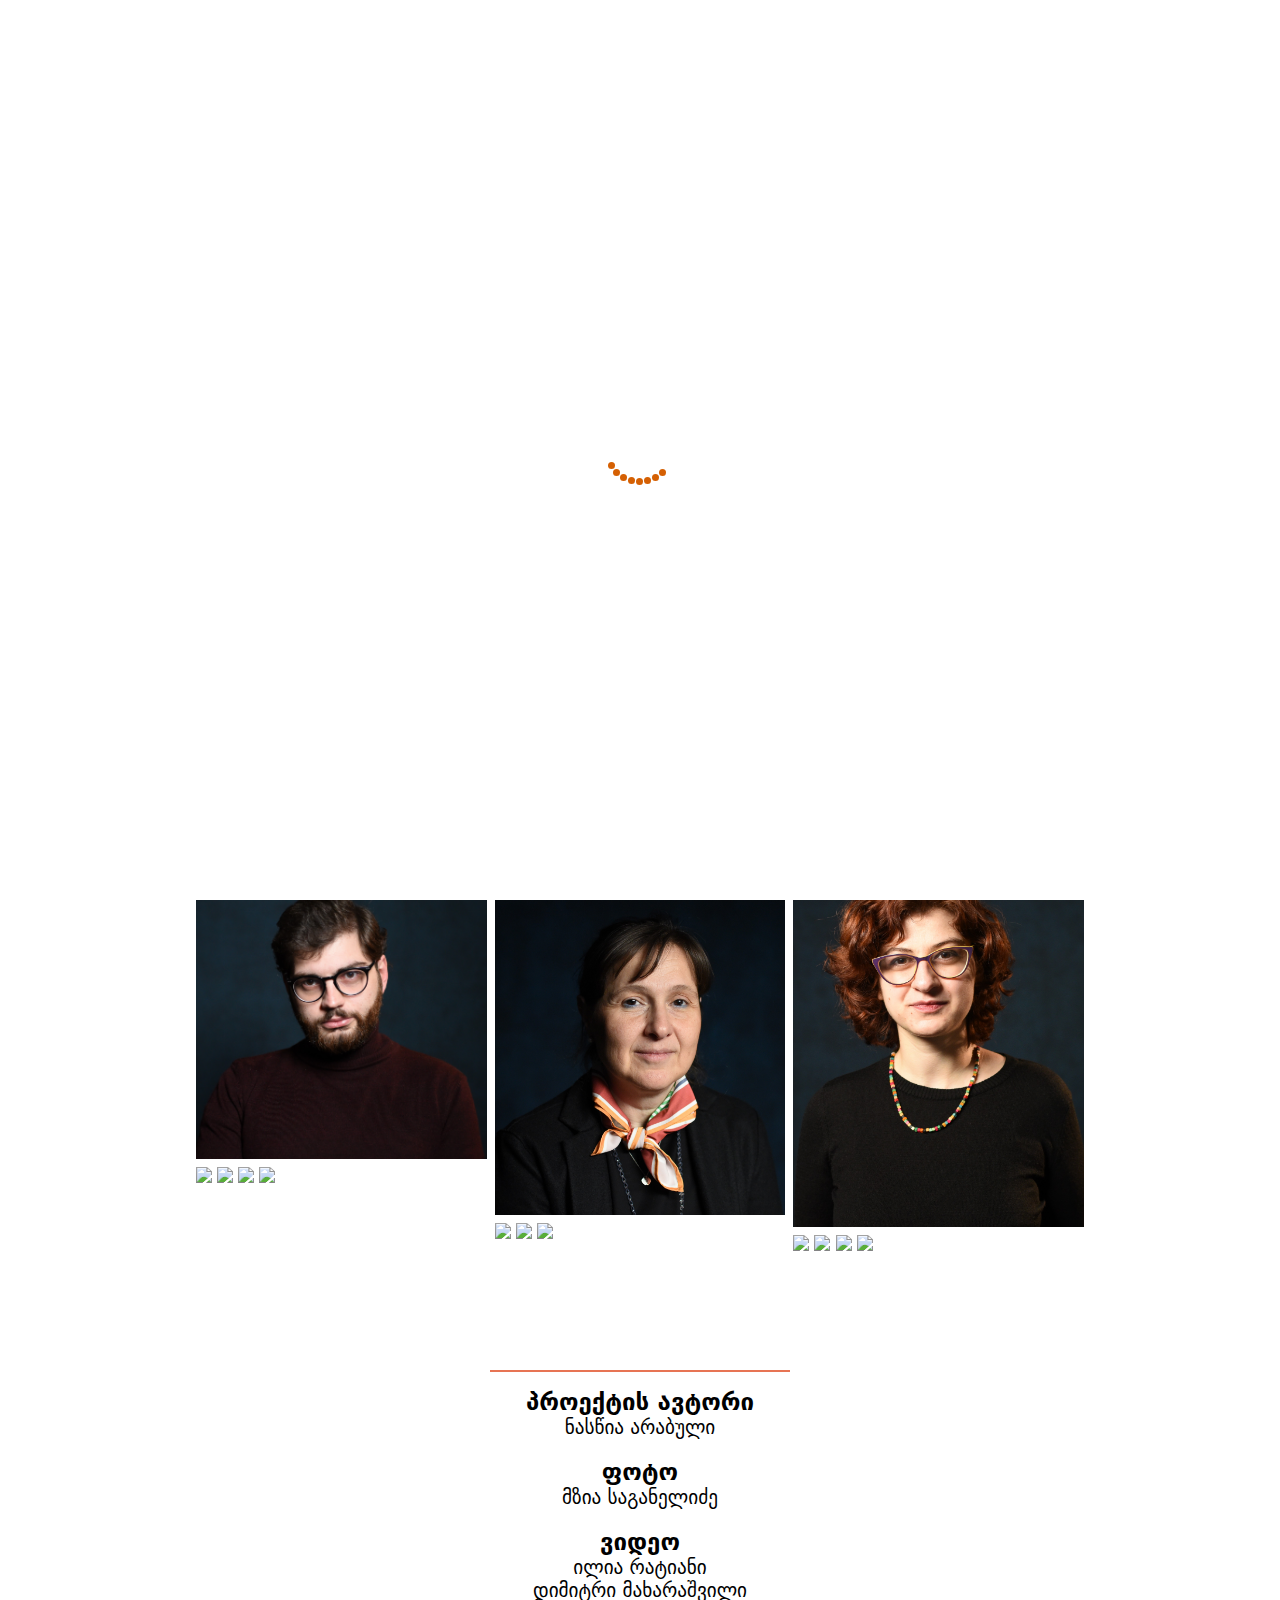
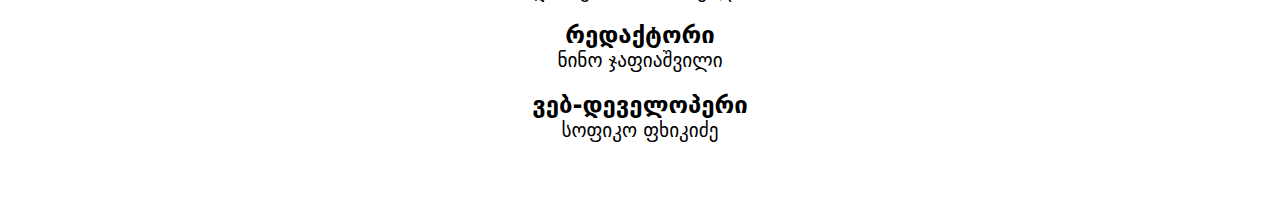
==== commit c8dfac1b: "." ====
--- a/index.html
+++ b/index.html
@@ -11,10 +11,41 @@
 </head>
 
 <body>
+    <div class="loader-holder">
+        <div class="lds-roller">
+            <div></div>
+            <div></div>
+            <div></div>
+            <div></div>
+            <div></div>
+            <div></div>
+            <div></div>
+            <div></div>
+        </div>
+    </div>
     <div class="header">
         <h1>მართვის სირთულეები </h1>
     </div>
     <div class="main_container">
+        <div class="intro">
+            <p>
+                2021 წლის მარტში კულტურის სამინისტრო განათლების სამინისტროს გამოეყო და მისი მინისტრი თეა წულუკიანი
+                გახდა. წულუკიანის ხელმძღვანელობის პირველ ერთ წელიწადში სამინისტროდან და მისი დაქვემდებარებული
+                უწყებებიდან ათობით ადამიანი გათავისუფლდა მიმდინარე რეორგანიზაციის პროცესში, ნაწილმა თავად, მინისტრის
+                კულტურის პოლიტიკისადმი პროტესტის ნიშნად დატოვა სამსახური. ათობით ადამიანმა, ვინც თვლის, რომ სამსახურიდან
+                განსხვავებული აზრის, მინისტრთან ოპონირების ან პოლიტიკური შეხედულებების გამო გაათავისუფლეს, საკუთარი
+                უფლებების დასაცავად სასამართლოს მიმართა.
+            </p>
+            <br><br>
+            <p>
+                ეს “ონლაინ გალერეა” განსხვავებული პროფესიების, ინტერესების, ასაკისა და გამოცდილების ადამიანების
+                ისტორიებს აერთიანებს, ვინც მიიჩნევს, რომ უსამართლობის მსხვერპლი გახდა. ამ ამბების უმეტესობა სისტემურ
+                პრობლემებზე მიანიშნებს - მოძველებული სტრუქტურა, პროფესიონალების სიმწირე, მოუქნელობა, სიახლეებისა და
+                ცვლილებების სიმწირე, დაგვიანებული რეფორმები და ხელისუფლების წარმომადგენლები, რომლებიც თვლიან, რომ
+                კულტურას მოთვინიერება სჭირდება. ეს ის საკითხებია, რომლებიც ბევრი წელია განვითარების ხელის შემშლელი
+                ფაქტორებია და რომლებიც ახალი სიმწვავით გააცოცხლა თეა წულუკიანის დანიშვნამ.
+            </p>
+        </div>
         <!-- Photo Grid -->
         <div class="row">
             <div class="column">
@@ -52,31 +83,6 @@
                     style="width:100%">
             </div>
         </div>
-
-        <div class="intro">
-            <p>
-                2021 წლის მარტში კულტურის სამინისტრო განათლების სამინისტროს გამოეყო და მისი მინისტრი თეა წულუკიანი
-                გახდა.
-                წულუკიანის ხელმძღვანელობის პირველ ერთ წელიწადში სამინისტროდან და მისი დაქვემდებარებული უწყებებიდან
-                ათობით
-                ადამიანი გათავისუფლდა მიმდინარე რეორგანიზაციის პროცესში, ნაწილმა თავად, მინისტრის კულტურის პოლიტიკისადმი
-                პროტესტის ნიშნად დატოვა სამსახური. ათობით ადამიანმა, ვინც თვლის, რომ სამსახურიდან განსხვავებული აზრის,
-                მინისტრთან ოპონირების ან პოლიტიკური შეხედულებების გამო გაათავისუფლეს, საკუთარი უფლებების დასაცავად
-                სასამართლოს მიმართა.
-            </p>
-            <p>
-                ეს გალერეა განსხვავებული პროფესიების, ინტერესების, ასაკისა და გამოცდილების ადამიანების ისტორიებს
-                აერთიანებს,
-                ვინც მიიჩნევს, რომ უსამართლობის მსხვერპლი გახდა. ამ ამბების უმეტესობა სისტემურ პრობლემებზე მიანიშნებს -
-                მოძველებული სტრუქტურა, პროფესიონალების სიმწირე, მოუქნელობა, სიახლეებისა და ცვლილებების სიმწირე,
-                დაგვიანებული
-                რეფორმები და ხელისუფლების წარმომადგენლები, რომლებიც თვლიან, რომ კულტურას მოთვინიერება სჭირდება. ეს ის
-                საკითხებია, რომლებიც ბევრი წელია განვითარების ხელის შემშლელი ფაქტორებია და რომლებიც ახალი სიმწვავით
-                გააცოცხლა თეა წულუკიანის დანიშვნამ.
-            </p>
-        </div>
-
-
     </div>
     <section class="each_user_history_container">
         <span class="back_arrow" onClick="window.location.reload();">&#8592;</span>
@@ -647,6 +653,9 @@
 
 
         document.addEventListener("DOMContentLoaded", function (event) {
+            setTimeout(() => {
+                $(".loader-holder").css("display", "none");
+            }, 1000);
             clickForVideo();
             setId()
         });
@@ -664,6 +673,7 @@
                         $("footer").hide()
                     }
                 }
+                
             });
         }
 
@@ -678,13 +688,11 @@
                 // userHistory[i].setAttribute('data_id',i);
             }
         }
-        // $(".back_arrow").click(function () {
-        //     $('.main_container').show();
-        //     $('.each_user_history_container').hide();
-        //     $(".each_user_info").css("display","none !important");
-        //     $(window).scrollTop(sectionTopPosition);
-
-        // });
+        $(".back_arrow").click(function () {
+            // setTimeout(() => {
+            //     $(".loader-holder").css("display", "none");
+            // }, 1000);
+        });
     </script>
 </body>
 
--- a/style.css
+++ b/style.css
@@ -12,11 +12,12 @@
 .header {
     text-align: center;
     padding: 32px;
+    color: #ed610f;
 }
 
 .row {
     width: 70%;
-    margin: 0 auto;
+    margin: 8% auto;
     display: -ms-flexbox;
     /* IE10 */
     display: flex;
@@ -40,8 +41,8 @@
 
 
 .intro {
-    width: 50%;
-    margin: 8% auto;
+    width: 65%;
+    margin: auto;
 }
 
 .intro p {
@@ -50,6 +51,15 @@
 .each_user_info_common_container{
     max-width: 800px;
     padding-top: 100px;
+}
+.user_info_route:hover{
+    -ms-transform: scale(1.5); /* IE 9 */
+    -webkit-transform: scale(1.5); /* Safari 3-8 */
+    transform: scale(1.1); 
+}
+.user_info_route{
+    transition: transform .7s;
+    cursor: pointer;
 }
 .each_user_info,
 .each_user_info_common_container{
@@ -165,4 +175,124 @@
         width: 320px;
         height: 220px;
     }
-}+}
+
+
+/*loader*/
+.loader-holder {
+    display: flex;
+    justify-content: center;
+    align-items: center;
+    position: fixed;
+    width: 100%;
+    height: 100vh;
+    top: 0;
+    left: 0;
+    background: white;
+    z-index: 1000;
+}
+
+.lds-roller {
+    display: inline-block;
+    position: relative;
+    width: 80px;
+    height: 80px;
+}
+
+.lds-roller div {
+    animation: lds-roller 1.2s cubic-bezier(0.5, 0, 0.5, 1) infinite;
+    transform-origin: 40px 40px;
+}
+
+.lds-roller div:after {
+    content: " ";
+    display: block;
+    position: absolute;
+    width: 7px;
+    height: 7px;
+    border-radius: 50%;
+    background: #d56003;
+    margin: -4px 0 0 -4px;
+}
+
+.lds-roller div:nth-child(1) {
+    animation-delay: -0.036s;
+}
+
+.lds-roller div:nth-child(1):after {
+    top: 63px;
+    left: 63px;
+}
+
+.lds-roller div:nth-child(2) {
+    animation-delay: -0.072s;
+}
+
+.lds-roller div:nth-child(2):after {
+    top: 68px;
+    left: 56px;
+}
+
+.lds-roller div:nth-child(3) {
+    animation-delay: -0.108s;
+}
+
+.lds-roller div:nth-child(3):after {
+    top: 71px;
+    left: 48px;
+}
+
+.lds-roller div:nth-child(4) {
+    animation-delay: -0.144s;
+}
+
+.lds-roller div:nth-child(4):after {
+    top: 72px;
+    left: 40px;
+}
+
+.lds-roller div:nth-child(5) {
+    animation-delay: -0.18s;
+}
+
+.lds-roller div:nth-child(5):after {
+    top: 71px;
+    left: 32px;
+}
+
+.lds-roller div:nth-child(6) {
+    animation-delay: -0.216s;
+}
+
+.lds-roller div:nth-child(6):after {
+    top: 68px;
+    left: 24px;
+}
+
+.lds-roller div:nth-child(7) {
+    animation-delay: -0.252s;
+}
+
+.lds-roller div:nth-child(7):after {
+    top: 63px;
+    left: 17px;
+}
+
+.lds-roller div:nth-child(8) {
+    animation-delay: -0.288s;
+}
+
+.lds-roller div:nth-child(8):after {
+    top: 56px;
+    left: 12px;
+}
+
+@keyframes lds-roller {
+    0% {
+        transform: rotate(0deg);
+    }
+
+    100% {
+        transform: rotate(360deg);
+    }
+}
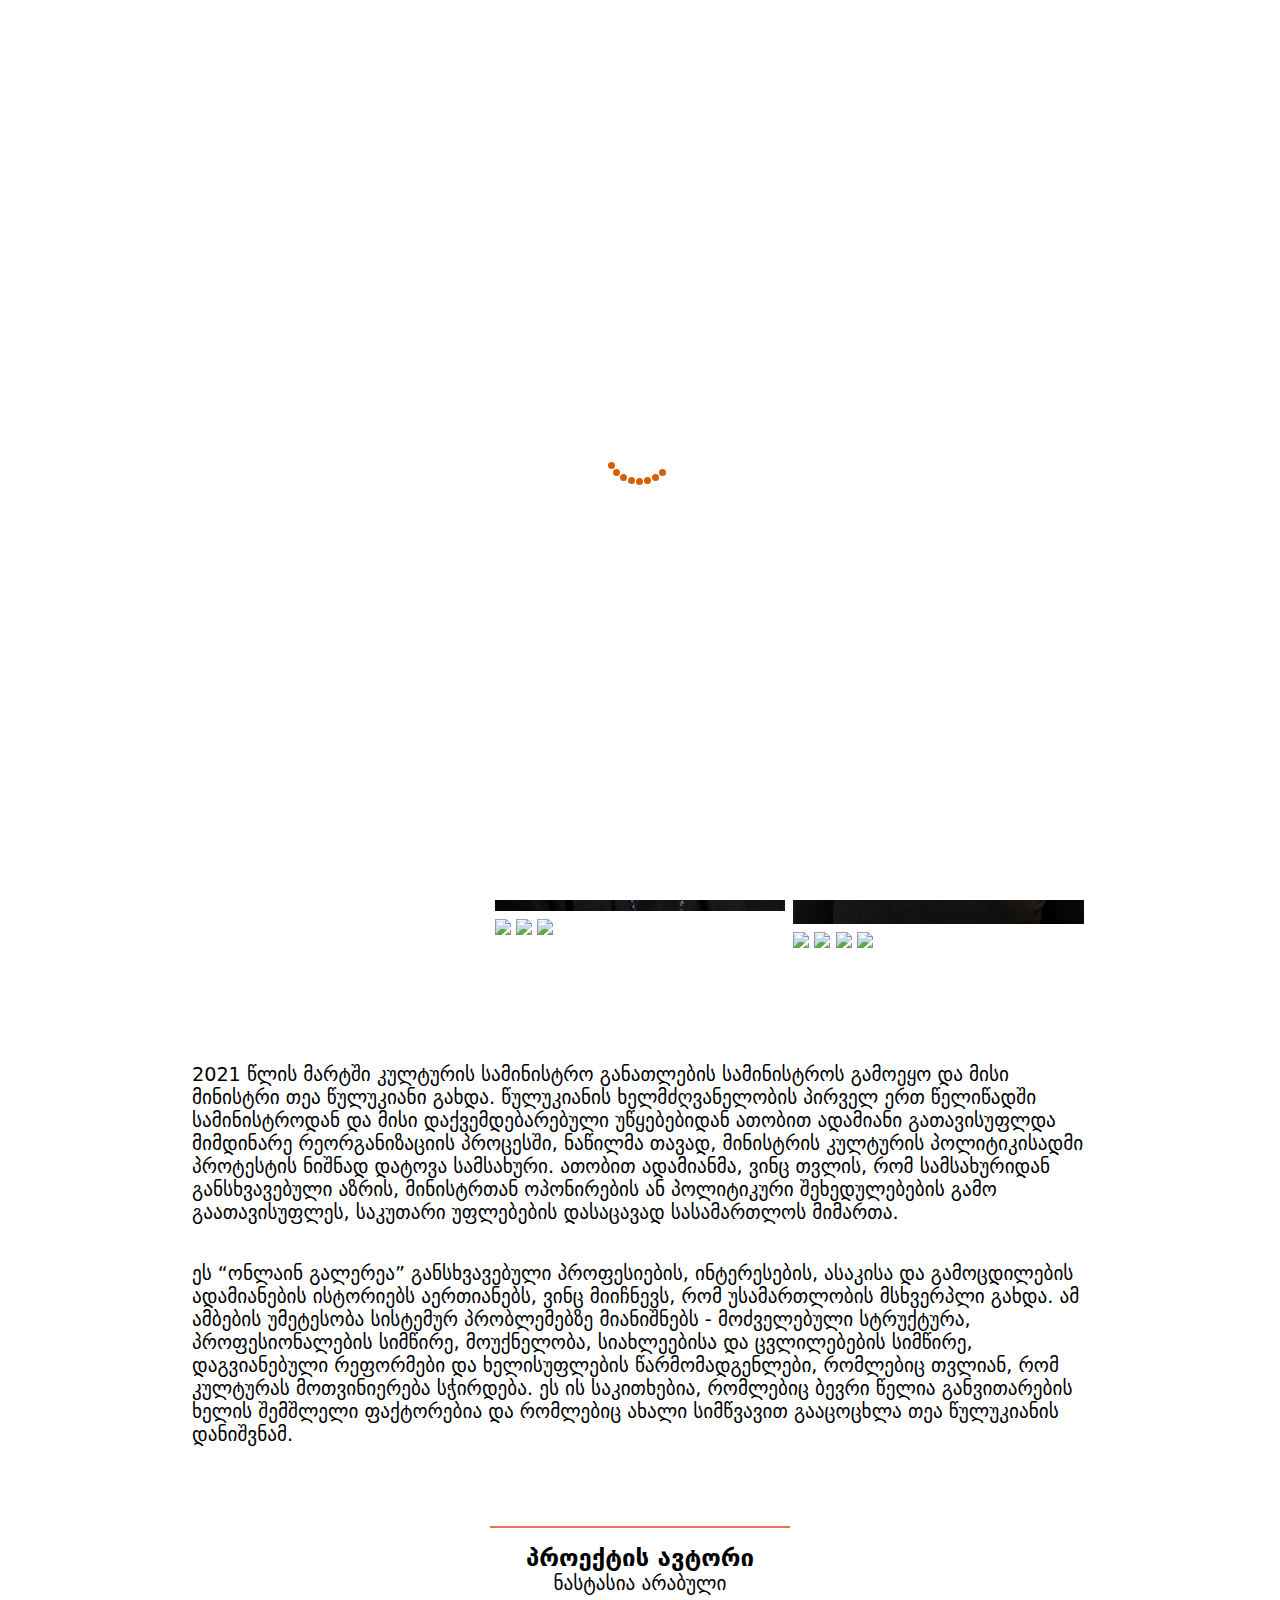
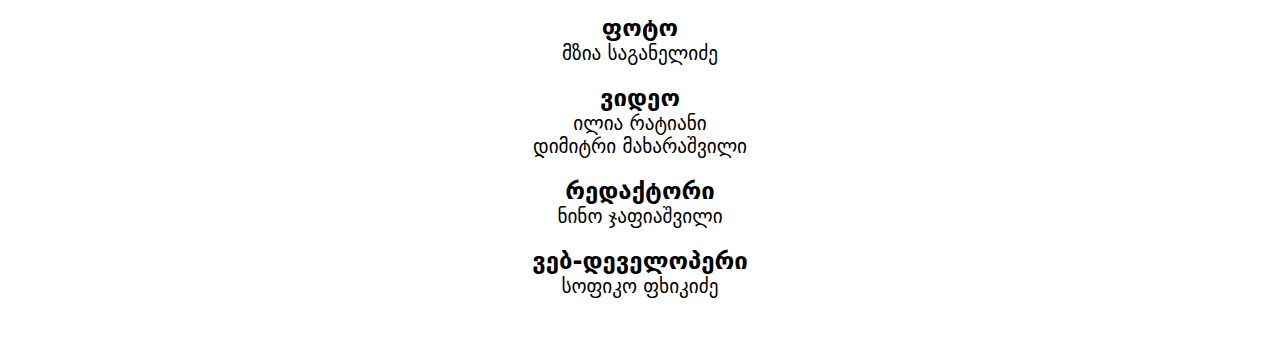
==== commit 554d7fab: "add changes" ====
--- a/index.html
+++ b/index.html
@@ -28,6 +28,63 @@
     </div>
     <div class="main_container">
         <div class="intro">
+            <p>
+                მინისტრები ხშირად ამბობენ, რომ მართვა რთულია. <br>
+                კულტურის მინისტრმა ამ პოსტზე დანიშვნისთანავე თქვა, რომ თუ მსახიობი განსხვავებულ აზრს გამოთქვამდა,
+                ეცდებოდა ენახა, საიდან მოდის ეს აზრი.<br>
+                რომ მუზეუმები გაძარცვულია და ისინი მხოლოდ ქაღალდზე არსებობს.<br>
+                რომ აფრთხილებდნენ, კულტურის მუშაკები პატიმრები არ გეგონოს, უფრო რთული ხალხიაო.<br>
+                და რომ როცა სხვებს ულოცავენ მინისტრის პოსტს, მას უსამძიმრებდნენ, რომ იმ ხალხთან ექნებოდა საქმე, ვინც
+                ყველა მინისტრს სისხლს უშრობდა.<br>
+                მართვა რთულია და ამისთვის ზოგჯერ საჭიროა რეორგანიზაცია, ადამიანების სამსახურიდან დათხოვა და ახალი
+                კადრების გაწვრთნა.<br>
+                მართვა რთულია იმიტომაც, რომ გათავისუფლებული ადამიანები ბრაზდებიან და სხვებს უყვებიან, როგორი ძნელია იყო
+                უსამართლობის მსხვერპლი, შეურაცხყოფილი.<br>
+                იშვიათად, მაგრამ იმასაც კითხულობენ, რა საჭიროა მართული ხელოვნება და ხელისუფლების სამსახურში ჩაყენებული
+                კულტურა.<br>
+                იქნებ მართვა იმიტომაც არის რთული, რომ ამ ხმებს არ უნდა მოუსმინო, მტკიცე უნდა იყო.
+            </p>
+        </div>
+        
+        <!-- Photo Grid -->
+        <div class="row">
+            <div class="column">
+                <img class="user_info_route" src="./DSC_5769.JPG" style="width:100%">
+                <img class="user_info_route" src="https://gdb.rferl.org/0f500000-0aff-0242-51be-08da4942346c.jpg"
+                    style="width:100%">
+                <img class="user_info_route" src="https://gdb.rferl.org/4004d9b2-785e-46b6-b734-3f5fd12b590b.jpg"
+                    style="width:100%">
+                <img class="user_info_route" src="https://gdb.rferl.org/08de0000-0a00-0242-9eec-08da47d72b0f.png"
+                    style="width:100%">
+                <img class="user_info_route" src="https://gdb.rferl.org/0f210000-0aff-0242-6fb7-08da47d72b0a.png"
+                    style="width:100%">
+
+            </div>
+            <div class="column">
+                <img class="user_info_route" src="./DSC_5969.JPG" style="width:100%">
+                <img class="user_info_route" src="./DSC_6316.JPG" style="width:100%">
+                <img class="user_info_route" src="https://gdb.rferl.org/08de0000-0a00-0242-195c-08da476d5ffb.jpeg"
+                    style="width:100%">
+                <img class="user_info_route" src="https://gdb.rferl.org/0f500000-0aff-0242-12c2-08da47d733d1.png"
+                    style="width:100%">
+                <img class="user_info_route" src="https://gdb.rferl.org/0f210000-0aff-0242-c5ff-08da47db9c82.jpg"
+                    style="width:100%">
+            </div>
+            <div class="column">
+                <img class="user_info_route" src="./DSC_9379.JPG" style="width:100%">
+                <img class="user_info_route" src="https://gdb.rferl.org/0f210000-0aff-0242-81e0-08da47d73038.png"
+                    style="width:100%">
+                <img class="user_info_route" src="https://gdb.rferl.org/0f210000-0aff-0242-5017-08da47d72f26.png"
+                    style="width:100%">
+
+                <img class="user_info_route" src="./DSC_9336.JPG" style="width:100%">
+
+                <img class="user_info_route" src="https://gdb.rferl.org/08de0000-0a00-0242-fe60-08da47ddf19d.jpeg"
+                    style="width:100%">
+            </div>
+        </div>
+
+        <div class="intro bottom_side">
             <p>
                 2021 წლის მარტში კულტურის სამინისტრო განათლების სამინისტროს გამოეყო და მისი მინისტრი თეა წულუკიანი
                 გახდა. წულუკიანის ხელმძღვანელობის პირველ ერთ წელიწადში სამინისტროდან და მისი დაქვემდებარებული
@@ -46,43 +103,6 @@
                 ფაქტორებია და რომლებიც ახალი სიმწვავით გააცოცხლა თეა წულუკიანის დანიშვნამ.
             </p>
         </div>
-        <!-- Photo Grid -->
-        <div class="row">
-            <div class="column">
-                <img class="user_info_route" src="./DSC_5769.JPG" style="width:100%">
-                <img class="user_info_route" src="https://gdb.rferl.org/0f210000-0aff-0242-81e0-08da47d73038.png"
-                    style="width:100%">
-                <img class="user_info_route" src="https://gdb.rferl.org/4004d9b2-785e-46b6-b734-3f5fd12b590b.jpg"
-                    style="width:100%">
-                <img class="user_info_route" src="https://gdb.rferl.org/08de0000-0a00-0242-9eec-08da47d72b0f.png"
-                    style="width:100%">
-                <img class="user_info_route" src="https://gdb.rferl.org/0f210000-0aff-0242-6fb7-08da47d72b0a.png"
-                    style="width:100%">
-
-            </div>
-            <div class="column">
-                <img class="user_info_route" src="./DSC_5969.JPG" style="width:100%">
-                <img class="user_info_route" src="./DSC_6316.JPG" style="width:100%">
-                <img class="user_info_route" src="https://gdb.rferl.org/08de0000-0a00-0242-195c-08da476d5ffb.jpeg"
-                    style="width:100%">
-                <img class="user_info_route" src="https://gdb.rferl.org/0f500000-0aff-0242-12c2-08da47d733d1.png"
-                    style="width:100%">
-                <img class="user_info_route" src="https://gdb.rferl.org/0f210000-0aff-0242-c5ff-08da47db9c82.jpg"
-                    style="width:100%">
-            </div>
-            <div class="column">
-                <img class="user_info_route" src="./DSC_9379.JPG" style="width:100%">
-                <img class="user_info_route" src="https://gdb.rferl.org/0f210000-0aff-0242-81e0-08da47d73038.png"
-                    style="width:100%">
-                <img class="user_info_route" src="https://gdb.rferl.org/0f210000-0aff-0242-5017-08da47d72f26.png"
-                    style="width:100%">
-
-                <img class="user_info_route" src="./DSC_9336.JPG" style="width:100%">
-
-                <img class="user_info_route" src="https://gdb.rferl.org/08de0000-0a00-0242-fe60-08da47ddf19d.jpeg"
-                    style="width:100%">
-            </div>
-        </div>
     </div>
     <section class="each_user_history_container">
         <span class="back_arrow" onClick="window.location.reload();">&#8592;</span>
@@ -118,7 +138,7 @@
             <div class="each_user_info_common_container">
                 <p class="title">ნინო ჯაყელი </p>
                 <p class="subtitle">ეროვნული მუზეუმის სწავლული მდივანი და ქვის ხანის ფონდის კურატორი</p>
-                <img src="">
+                <img src="https://gdb.rferl.org/0f500000-0aff-0242-51be-08da4942346c.jpg">
                 <p class="hitory">
                     არქეოლოგი ნინო ჯაყელი ეროვნულ მუზეუმში 1982 წლიდან მუშაობდა, 2022 წლის 24 მაისამდე. ამ დღეს ნინოსთან
                     ერთად ეროვნული მუზეუმის 20-ზე მეტი თანამშრომელი თანამშრომელი გაათავისუფლეს სამსახურიდან.<br> <br>
@@ -257,6 +277,12 @@
                         მაშინ ჩამოვიდა, როცა მე აღარ ვიყავი სამხატვრო ხელმძღვანელი“.
                     </i>
                 </p>
+                <div class="video_container">
+                    <iframe width="560" height="315" src="https://www.youtube.com/embed/3QPyWENOoMg"
+                        title="YouTube video player" frameborder="0"
+                        allow="accelerometer; autoplay; clipboard-write; encrypted-media; gyroscope; picture-in-picture"
+                        allowfullscreen></iframe>
+                </div>
             </div>
         </div>
         <!-- first serction end -->
@@ -361,6 +387,12 @@
                         შიგნით არ მიშვებდნენ. მაშინ ვფიქრობდი, რა კარგია, რომ ახლა კარს აქეთ ვდგავარ და არა შიგნით“.
                     </i>
                 </p>
+                <div class="video_container">
+                    <iframe width="560" height="315" src="https://www.youtube.com/embed/tmy2yoHWKmA"
+                        title="YouTube video player" frameborder="0"
+                        allow="accelerometer; autoplay; clipboard-write; encrypted-media; gyroscope; picture-in-picture"
+                        allowfullscreen></iframe>
+                </div>
             </div>
         </div>
 
@@ -544,6 +576,12 @@
                         გააჩერებს“.
                     </i>
                 </p>
+                <div class="video_container">
+                    <iframe width="560" height="315" src="https://www.youtube.com/embed/FyA4_wSDqHY"
+                        title="YouTube video player" frameborder="0"
+                        allow="accelerometer; autoplay; clipboard-write; encrypted-media; gyroscope; picture-in-picture"
+                        allowfullscreen></iframe>
+                </div>
             </div>
         </div>
 
@@ -582,6 +620,12 @@
                         ესმოდეს“.
                     </i>
                 </p>
+                <div class="video_container">
+                    <iframe width="560" height="315" src="https://www.youtube.com/embed/pE-EQ139Zp8"
+                        title="YouTube video player" frameborder="0"
+                        allow="accelerometer; autoplay; clipboard-write; encrypted-media; gyroscope; picture-in-picture"
+                        allowfullscreen></iframe>
+                </div>
             </div>
         </div>
 
@@ -629,7 +673,7 @@
     <footer>
         <div class="authors-container">
             <h2>პროექტის ავტორი </h2>
-            <p>ნასწია არაბული </p> <br>
+            <p>ნასტასია არაბული </p> <br>
             <h2>ფოტო </h2>
             <p>მზია საგანელიძე</p><br>
             <h2>ვიდეო</h2>
@@ -673,7 +717,7 @@
                         $("footer").hide()
                     }
                 }
-                
+
             });
         }
 
--- a/style.css
+++ b/style.css
@@ -13,11 +13,12 @@
     text-align: center;
     padding: 32px;
     color: #ed610f;
+    font-size: 1.3rem;
 }
 
 .row {
     width: 70%;
-    margin: 8% auto;
+    margin: 4% auto;
     display: -ms-flexbox;
     /* IE10 */
     display: flex;
@@ -41,12 +42,14 @@
 
 
 .intro {
-    width: 65%;
+    width: 70%;
     margin: auto;
 }
-
+.bottom_side{
+    padding: 5% 0;
+}
 .intro p {
-    font-size: 1.5rem;
+    font-size: 1.2rem;
 }
 .each_user_info_common_container{
     max-width: 800px;
@@ -165,6 +168,9 @@
     iframe{
         width: 380px;
         height: 250px;
+    }
+    .header{
+        font-size: 1.1rem;
     }
 }
 @media screen and (max-width: 400px) {
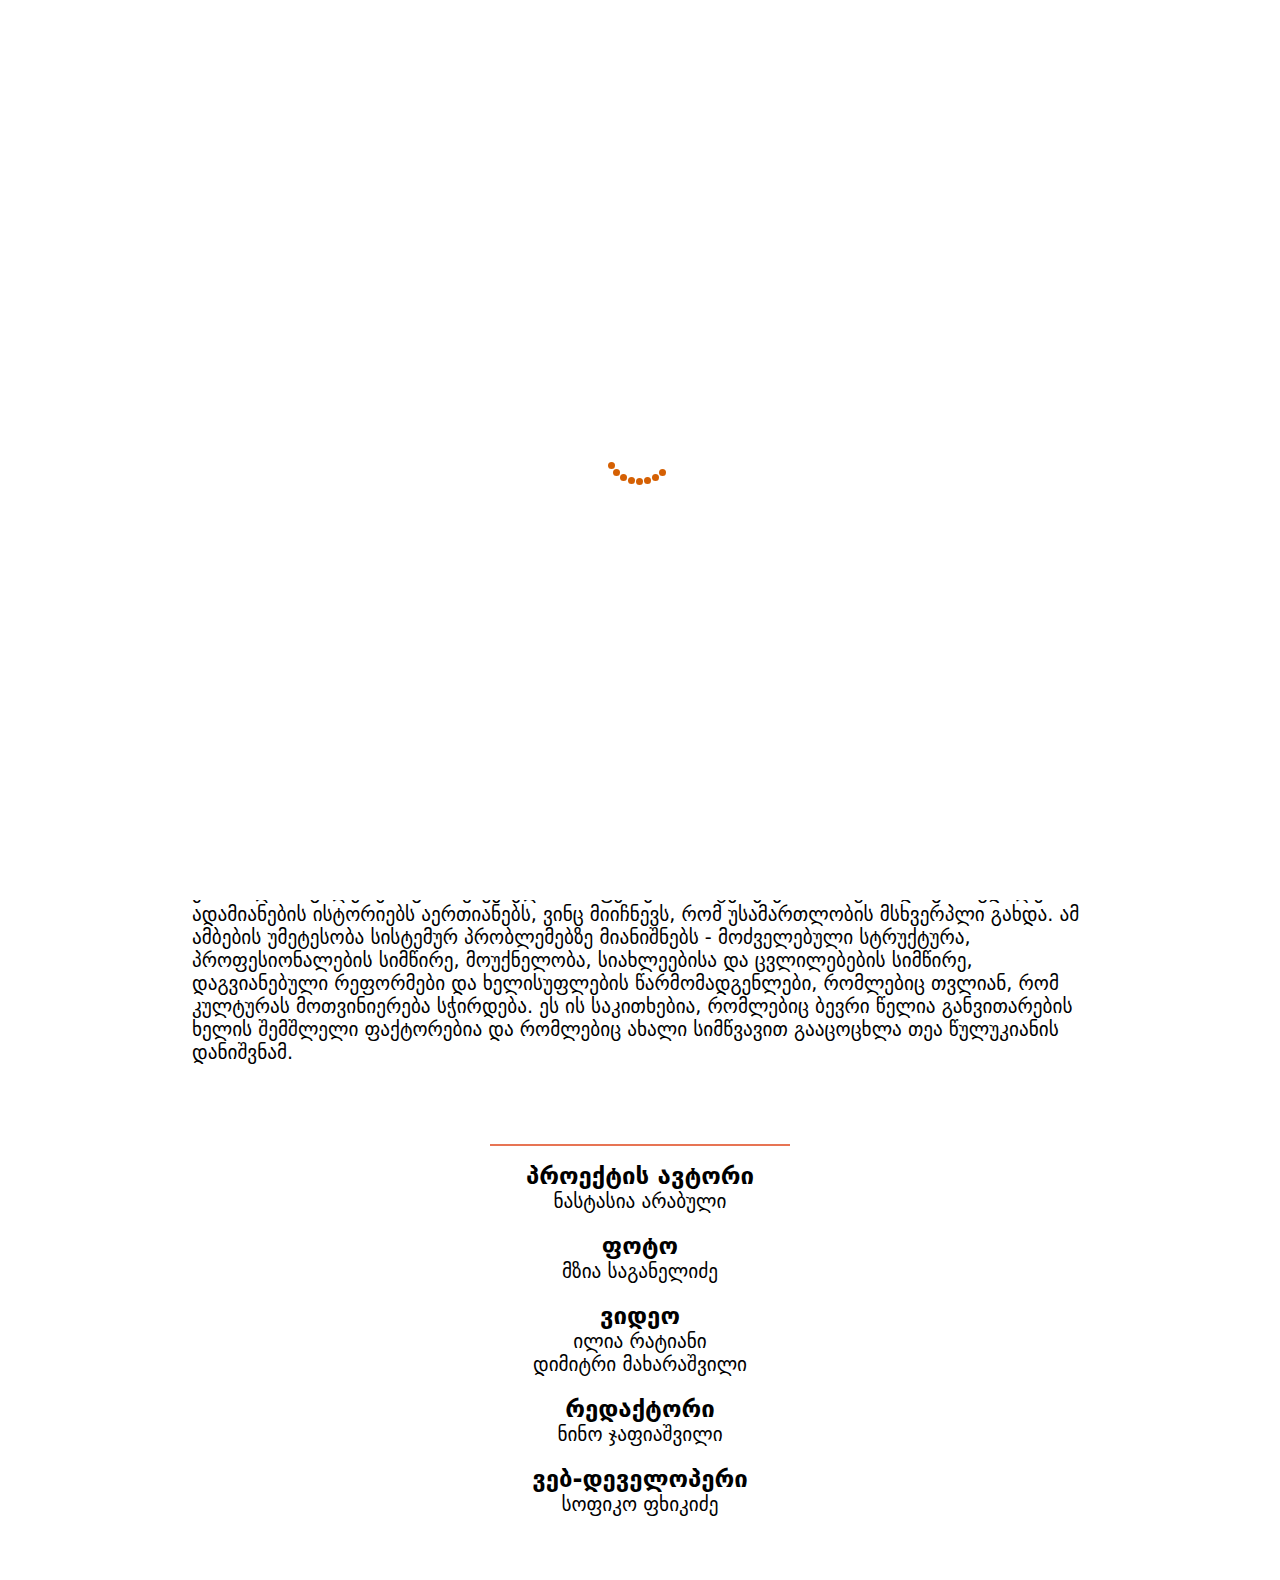
==== commit 4a1bbd11: "remove images" ====
--- a/index.html
+++ b/index.html
@@ -8,6 +8,347 @@
     <link rel="stylesheet" href="./style.css">
     <script src="https://ajax.googleapis.com/ajax/libs/jquery/3.5.1/jquery.min.js"></script>
     <title>მართვის სირთულეები </title>
+    <style>
+        @import url("https://cdn.web-fonts.ge/fonts/dejavu-sans/css/dejavu-sans.min.css");
+
+        * {
+            box-sizing: border-box;
+        }
+
+        body,
+        h2,
+        p {
+            margin: 0;
+            font-family: "DejaVu Sans", sans-serif;
+        }
+
+        .header {
+            text-align: center;
+            padding: 32px;
+            color: #ed610f;
+            font-size: 1.3rem;
+        }
+
+        .row {
+            width: 70%;
+            margin: 4% auto;
+            display: -ms-flexbox;
+            /* IE10 */
+            display: flex;
+            -ms-flex-wrap: wrap;
+            /* IE10 */
+            flex-wrap: wrap;
+        }
+
+        /* Create four equal columns that sits next to each other */
+        .column {
+            flex: calc(100%/3);
+            max-width: calc(100%/3);
+            padding: 0 4px;
+        }
+
+        .column img {
+            margin-top: 8px;
+            vertical-align: middle;
+            width: 100%;
+        }
+
+
+        .intro {
+            width: 70%;
+            margin: auto;
+        }
+
+        .bottom_side {
+            padding: 5% 0;
+        }
+
+        .intro p {
+            font-size: 1.2rem;
+        }
+
+        .each_user_info_common_container {
+            max-width: 800px;
+            padding-top: 100px;
+        }
+
+        .user_info_route:hover {
+            -ms-transform: scale(1.5);
+            /* IE 9 */
+            -webkit-transform: scale(1.5);
+            /* Safari 3-8 */
+            transform: scale(1.1);
+        }
+
+        .user_info_route {
+            transition: transform .7s;
+            cursor: pointer;
+        }
+
+        .each_user_info,
+        .each_user_info_common_container {
+            display: flex;
+            justify-content: center;
+            align-items: center;
+            flex-direction: column;
+        }
+
+        .each_user_info_common_container img {
+            width: 60%;
+            padding: 5% 0;
+        }
+
+        .each_user_info {
+            display: none;
+        }
+
+        .back_arrow {
+            font-size: 50px;
+            color: #e05b43;
+            left: 5%;
+            top: 3%;
+            cursor: pointer;
+            position: absolute;
+        }
+
+        .each_user_history_container {
+            display: none;
+        }
+
+        .title {
+            font-size: 2.5rem;
+            margin: 0;
+        }
+
+        .subtitle {
+            font-size: 1.5rem;
+            text-align: center;
+            padding-top: 5%;
+        }
+
+        .hitory {
+            font-size: 1.3rem;
+            padding-bottom: 8%;
+        }
+
+        .video_container {
+            padding-bottom: 5%;
+        }
+
+        footer {
+            margin-bottom: 5%;
+        }
+
+        .authors-container p {
+            font-size: 1.2rem;
+        }
+
+        .authors-container {
+            width: 100%;
+            display: flex;
+            justify-content: center;
+            align-items: center;
+            flex-direction: column;
+        }
+
+        .authors-container:before {
+            border-top: 2px solid #e77454;
+            content: "";
+            display: block;
+            margin: 1rem auto;
+            min-width: 300px;
+        }
+
+        /* Responsive layout - makes a two column-layout instead of four columns */
+
+        @media screen and (max-width: 800px) {
+            .column {
+                -ms-flex: 100%;
+                flex: 100%;
+                max-width: 100%;
+            }
+
+            .intro {
+                width: 70%;
+            }
+
+            .intro p {
+                font-size: 1.3rem;
+            }
+
+            .authors-container h2 {
+                font-size: 1.3rem;
+            }
+
+            .back_arrow {
+                top: 1%;
+            }
+
+            .each_user_info_common_container {
+                padding-top: 80px;
+                width: 85%;
+            }
+
+            .each_user_info_common_container img {
+                width: 100%;
+            }
+        }
+
+        @media screen and (max-width: 600px) {
+            .title {
+                font-size: 1.8rem;
+            }
+
+            .subtitle {
+                font-size: 1.2rem;
+            }
+
+            .row,
+            .intro {
+                width: 85%;
+            }
+
+            iframe {
+                width: 380px;
+                height: 250px;
+            }
+
+            .header {
+                font-size: 1.1rem;
+            }
+        }
+
+        @media screen and (max-width: 400px) {
+            .hitory {
+                font-size: 1rem;
+            }
+
+            iframe {
+                width: 320px;
+                height: 220px;
+            }
+        }
+
+
+        /*loader*/
+        .loader-holder {
+            display: flex;
+            justify-content: center;
+            align-items: center;
+            position: fixed;
+            width: 100%;
+            height: 100vh;
+            top: 0;
+            left: 0;
+            background: white;
+            z-index: 1000;
+        }
+
+        .lds-roller {
+            display: inline-block;
+            position: relative;
+            width: 80px;
+            height: 80px;
+        }
+
+        .lds-roller div {
+            animation: lds-roller 1.2s cubic-bezier(0.5, 0, 0.5, 1) infinite;
+            transform-origin: 40px 40px;
+        }
+
+        .lds-roller div:after {
+            content: " ";
+            display: block;
+            position: absolute;
+            width: 7px;
+            height: 7px;
+            border-radius: 50%;
+            background: #d56003;
+            margin: -4px 0 0 -4px;
+        }
+
+        .lds-roller div:nth-child(1) {
+            animation-delay: -0.036s;
+        }
+
+        .lds-roller div:nth-child(1):after {
+            top: 63px;
+            left: 63px;
+        }
+
+        .lds-roller div:nth-child(2) {
+            animation-delay: -0.072s;
+        }
+
+        .lds-roller div:nth-child(2):after {
+            top: 68px;
+            left: 56px;
+        }
+
+        .lds-roller div:nth-child(3) {
+            animation-delay: -0.108s;
+        }
+
+        .lds-roller div:nth-child(3):after {
+            top: 71px;
+            left: 48px;
+        }
+
+        .lds-roller div:nth-child(4) {
+            animation-delay: -0.144s;
+        }
+
+        .lds-roller div:nth-child(4):after {
+            top: 72px;
+            left: 40px;
+        }
+
+        .lds-roller div:nth-child(5) {
+            animation-delay: -0.18s;
+        }
+
+        .lds-roller div:nth-child(5):after {
+            top: 71px;
+            left: 32px;
+        }
+
+        .lds-roller div:nth-child(6) {
+            animation-delay: -0.216s;
+        }
+
+        .lds-roller div:nth-child(6):after {
+            top: 68px;
+            left: 24px;
+        }
+
+        .lds-roller div:nth-child(7) {
+            animation-delay: -0.252s;
+        }
+
+        .lds-roller div:nth-child(7):after {
+            top: 63px;
+            left: 17px;
+        }
+
+        .lds-roller div:nth-child(8) {
+            animation-delay: -0.288s;
+        }
+
+        .lds-roller div:nth-child(8):after {
+            top: 56px;
+            left: 12px;
+        }
+
+        @keyframes lds-roller {
+            0% {
+                transform: rotate(0deg);
+            }
+
+            100% {
+                transform: rotate(360deg);
+            }
+        }
+    </style>
 </head>
 
 <body>
@@ -45,11 +386,11 @@
                 იქნებ მართვა იმიტომაც არის რთული, რომ ამ ხმებს არ უნდა მოუსმინო, მტკიცე უნდა იყო.
             </p>
         </div>
-        
+
         <!-- Photo Grid -->
         <div class="row">
             <div class="column">
-                <img class="user_info_route" src="./DSC_5769.JPG" style="width:100%">
+                <img class="user_info_route" src="https://gdb.rferl.org/0ff70000-0aff-0242-7356-08da4a1f77da.jpg" style="width:100%">
                 <img class="user_info_route" src="https://gdb.rferl.org/0f500000-0aff-0242-51be-08da4942346c.jpg"
                     style="width:100%">
                 <img class="user_info_route" src="https://gdb.rferl.org/4004d9b2-785e-46b6-b734-3f5fd12b590b.jpg"
@@ -61,8 +402,8 @@
 
             </div>
             <div class="column">
-                <img class="user_info_route" src="./DSC_5969.JPG" style="width:100%">
-                <img class="user_info_route" src="./DSC_6316.JPG" style="width:100%">
+                <img class="user_info_route" src="https://gdb.rferl.org/0f500000-0aff-0242-feca-08da4a1f77d5.jpg" style="width:100%">
+                <img class="user_info_route" src="https://gdb.rferl.org/0f500000-0aff-0242-eaeb-08da4a1f77e8.jpg" style="width:100%">
                 <img class="user_info_route" src="https://gdb.rferl.org/08de0000-0a00-0242-195c-08da476d5ffb.jpeg"
                     style="width:100%">
                 <img class="user_info_route" src="https://gdb.rferl.org/0f500000-0aff-0242-12c2-08da47d733d1.png"
@@ -71,14 +412,12 @@
                     style="width:100%">
             </div>
             <div class="column">
-                <img class="user_info_route" src="./DSC_9379.JPG" style="width:100%">
+                <img class="user_info_route" src="https://gdb.rferl.org/0f500000-0aff-0242-321a-08da4a1f7983.jpg" style="width:100%">
                 <img class="user_info_route" src="https://gdb.rferl.org/0f210000-0aff-0242-81e0-08da47d73038.png"
                     style="width:100%">
                 <img class="user_info_route" src="https://gdb.rferl.org/0f210000-0aff-0242-5017-08da47d72f26.png"
                     style="width:100%">
-
-                <img class="user_info_route" src="./DSC_9336.JPG" style="width:100%">
-
+                <img class="user_info_route" src="https://gdb.rferl.org/0f500000-0aff-0242-22a6-08da4a1f78d8.jpg" style="width:100%">
                 <img class="user_info_route" src="https://gdb.rferl.org/08de0000-0a00-0242-fe60-08da47ddf19d.jpeg"
                     style="width:100%">
             </div>
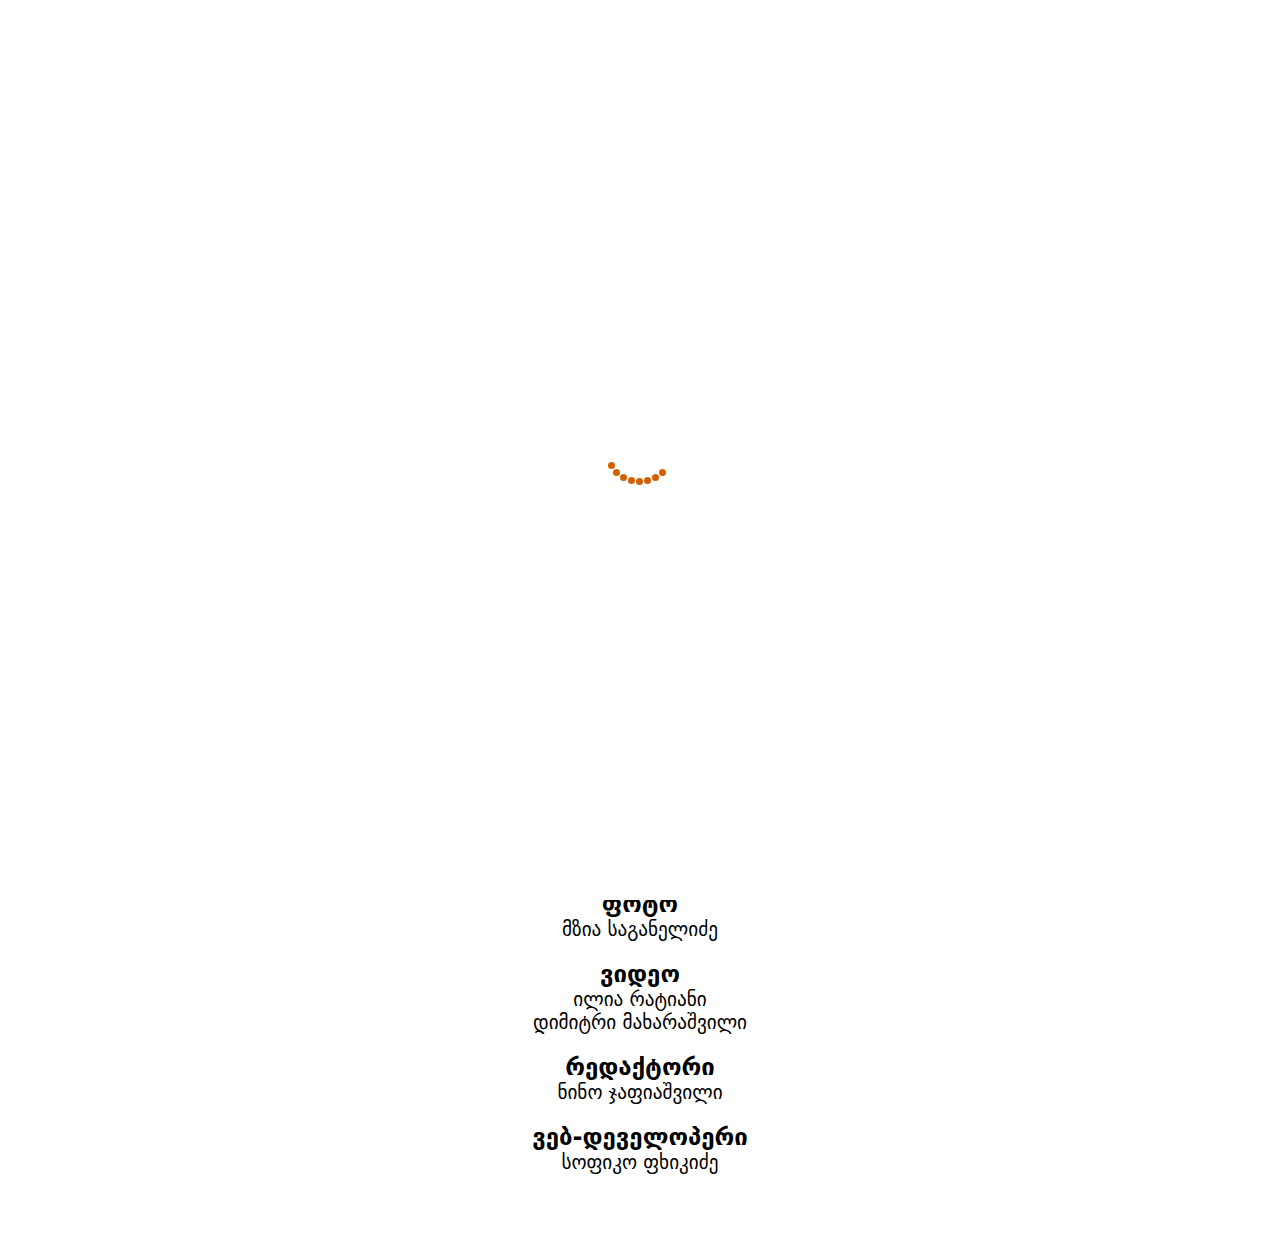
==== commit b4cd83ec: "add features" ====
--- a/index.html
+++ b/index.html
@@ -7,7 +7,7 @@
     <meta name="viewport" content="width=device-width, initial-scale=1.0">
     <link rel="stylesheet" href="./style.css">
     <script src="https://ajax.googleapis.com/ajax/libs/jquery/3.5.1/jquery.min.js"></script>
-    <title>მართვის სირთულეები </title>
+    <title>Привет კულტურა</title>
     <style>
         @import url("https://cdn.web-fonts.ge/fonts/dejavu-sans/css/dejavu-sans.min.css");
 
@@ -31,7 +31,7 @@
 
         .row {
             width: 70%;
-            margin: 4% auto;
+            margin: 7% auto;
             display: -ms-flexbox;
             /* IE10 */
             display: flex;
@@ -53,18 +53,32 @@
             width: 100%;
         }
 
+        .img_container {
+            position: relative;
+        }
+
+        .img_container p {
+            position: absolute;
+            font-size: 25px;
+            bottom: 5%;
+            color: white;
+            left: 5%;
+            opacity: 0;
+        }
+
+        .img_container :hover+.name {
+            opacity: 1;
+            transition: 4s;
+        }
 
         .intro {
             width: 70%;
             margin: auto;
-        }
-
-        .bottom_side {
-            padding: 5% 0;
+            text-align: center;
         }
 
         .intro p {
-            font-size: 1.2rem;
+            font-size: 1.1rem;
         }
 
         .each_user_info_common_container {
@@ -72,15 +86,12 @@
             padding-top: 100px;
         }
 
-        .user_info_route:hover {
-            -ms-transform: scale(1.5);
-            /* IE 9 */
-            -webkit-transform: scale(1.5);
-            /* Safari 3-8 */
+        .img_container:hover {
             transform: scale(1.1);
-        }
-
-        .user_info_route {
+            z-index: 1;
+        }
+
+        .img_container {
             transition: transform .7s;
             cursor: pointer;
         }
@@ -109,6 +120,34 @@
             top: 3%;
             cursor: pointer;
             position: absolute;
+        }
+
+        .more_story {
+            width: 100%;
+            display: flex;
+            justify-content: center;
+        }
+
+        .more_story button {
+            cursor: pointer;
+            margin: 4% auto;
+            padding: 1% 2%;
+            color: #000000;
+            font-size: 15px;
+            font-family: 'Ukrainian-Institut', Arial, sans-serif;
+            line-height: 1.55;
+            font-weight: 600;
+            letter-spacing: 0.5px;
+            text-transform: uppercase;
+            border-width: 2px;
+            border-radius: 30px;
+            background-color: transparent;
+        }
+
+        .more_story button:hover {
+            background-color: black;
+            color: white;
+            transition: background-color 0.2s ease-in-out, color 0.2s ease-in-out, border-color 0.2s ease-in-out;
         }
 
         .each_user_history_container {
@@ -365,65 +404,10 @@
         </div>
     </div>
     <div class="header">
-        <h1>მართვის სირთულეები </h1>
+        <h1>Привет კულტურა</h1>
     </div>
     <div class="main_container">
         <div class="intro">
-            <p>
-                მინისტრები ხშირად ამბობენ, რომ მართვა რთულია. <br>
-                კულტურის მინისტრმა ამ პოსტზე დანიშვნისთანავე თქვა, რომ თუ მსახიობი განსხვავებულ აზრს გამოთქვამდა,
-                ეცდებოდა ენახა, საიდან მოდის ეს აზრი.<br>
-                რომ მუზეუმები გაძარცვულია და ისინი მხოლოდ ქაღალდზე არსებობს.<br>
-                რომ აფრთხილებდნენ, კულტურის მუშაკები პატიმრები არ გეგონოს, უფრო რთული ხალხიაო.<br>
-                და რომ როცა სხვებს ულოცავენ მინისტრის პოსტს, მას უსამძიმრებდნენ, რომ იმ ხალხთან ექნებოდა საქმე, ვინც
-                ყველა მინისტრს სისხლს უშრობდა.<br>
-                მართვა რთულია და ამისთვის ზოგჯერ საჭიროა რეორგანიზაცია, ადამიანების სამსახურიდან დათხოვა და ახალი
-                კადრების გაწვრთნა.<br>
-                მართვა რთულია იმიტომაც, რომ გათავისუფლებული ადამიანები ბრაზდებიან და სხვებს უყვებიან, როგორი ძნელია იყო
-                უსამართლობის მსხვერპლი, შეურაცხყოფილი.<br>
-                იშვიათად, მაგრამ იმასაც კითხულობენ, რა საჭიროა მართული ხელოვნება და ხელისუფლების სამსახურში ჩაყენებული
-                კულტურა.<br>
-                იქნებ მართვა იმიტომაც არის რთული, რომ ამ ხმებს არ უნდა მოუსმინო, მტკიცე უნდა იყო.
-            </p>
-        </div>
-
-        <!-- Photo Grid -->
-        <div class="row">
-            <div class="column">
-                <img class="user_info_route" src="https://gdb.rferl.org/0ff70000-0aff-0242-7356-08da4a1f77da.jpg" style="width:100%">
-                <img class="user_info_route" src="https://gdb.rferl.org/0f500000-0aff-0242-51be-08da4942346c.jpg"
-                    style="width:100%">
-                <img class="user_info_route" src="https://gdb.rferl.org/4004d9b2-785e-46b6-b734-3f5fd12b590b.jpg"
-                    style="width:100%">
-                <img class="user_info_route" src="https://gdb.rferl.org/08de0000-0a00-0242-9eec-08da47d72b0f.png"
-                    style="width:100%">
-                <img class="user_info_route" src="https://gdb.rferl.org/0f210000-0aff-0242-6fb7-08da47d72b0a.png"
-                    style="width:100%">
-
-            </div>
-            <div class="column">
-                <img class="user_info_route" src="https://gdb.rferl.org/0f500000-0aff-0242-feca-08da4a1f77d5.jpg" style="width:100%">
-                <img class="user_info_route" src="https://gdb.rferl.org/0f500000-0aff-0242-eaeb-08da4a1f77e8.jpg" style="width:100%">
-                <img class="user_info_route" src="https://gdb.rferl.org/08de0000-0a00-0242-195c-08da476d5ffb.jpeg"
-                    style="width:100%">
-                <img class="user_info_route" src="https://gdb.rferl.org/0f500000-0aff-0242-12c2-08da47d733d1.png"
-                    style="width:100%">
-                <img class="user_info_route" src="https://gdb.rferl.org/0f210000-0aff-0242-c5ff-08da47db9c82.jpg"
-                    style="width:100%">
-            </div>
-            <div class="column">
-                <img class="user_info_route" src="https://gdb.rferl.org/0f500000-0aff-0242-321a-08da4a1f7983.jpg" style="width:100%">
-                <img class="user_info_route" src="https://gdb.rferl.org/0f210000-0aff-0242-81e0-08da47d73038.png"
-                    style="width:100%">
-                <img class="user_info_route" src="https://gdb.rferl.org/0f210000-0aff-0242-5017-08da47d72f26.png"
-                    style="width:100%">
-                <img class="user_info_route" src="https://gdb.rferl.org/0f500000-0aff-0242-22a6-08da4a1f78d8.jpg" style="width:100%">
-                <img class="user_info_route" src="https://gdb.rferl.org/08de0000-0a00-0242-fe60-08da47ddf19d.jpeg"
-                    style="width:100%">
-            </div>
-        </div>
-
-        <div class="intro bottom_side">
             <p>
                 2021 წლის მარტში კულტურის სამინისტრო განათლების სამინისტროს გამოეყო და მისი მინისტრი თეა წულუკიანი
                 გახდა. წულუკიანის ხელმძღვანელობის პირველ ერთ წელიწადში სამინისტროდან და მისი დაქვემდებარებული
@@ -442,6 +426,90 @@
                 ფაქტორებია და რომლებიც ახალი სიმწვავით გააცოცხლა თეა წულუკიანის დანიშვნამ.
             </p>
         </div>
+        <!-- Photo Grid -->
+        <div class="row">
+            <div class="column">
+                <div class="img_container">
+                    <img class="user_info_route" src="https://gdb.rferl.org/0ff70000-0aff-0242-7356-08da4a1f77da.jpg"
+                        style="width:100%">
+                    <p class="name">დავით ნიორაძე</p>
+                </div>
+                <div class="img_container">
+                    <img class="user_info_route" src="https://gdb.rferl.org/0f500000-0aff-0242-51be-08da4942346c.jpg"
+                    style="width:100%">
+                    <p class="name">ნინო ჯაყელი </p>
+                </div>
+                <div class="img_container">
+                    <img class="user_info_route" src="https://gdb.rferl.org/4004d9b2-785e-46b6-b734-3f5fd12b590b.jpg"
+                    style="width:100%">
+                    <p class="name">ეკა კიკნაძე</p>
+                </div>
+                <div class="img_container">
+                    <img class="user_info_route" src="https://gdb.rferl.org/08de0000-0a00-0242-9eec-08da47d72b0f.png"
+                    style="width:100%">
+                    <p class="name">გაგა ჩხეიძე</p>
+                </div>
+                <div class="img_container">
+                    <img class="user_info_route" src="https://gdb.rferl.org/0f210000-0aff-0242-6fb7-08da47d72b0a.png"
+                    style="width:100%">
+                    <p class="name">ლაშა ჩხვიმიანი</p>
+                </div>
+            </div>
+            <div class="column">
+                <div class="img_container">
+                    <img class="user_info_route" src="https://gdb.rferl.org/0f500000-0aff-0242-feca-08da4a1f77d5.jpg"
+                    style="width:100%">
+                    <p class="name">ირმა კოპალიანი</p>
+                </div>
+                <div class="img_container">
+                    <img class="user_info_route" src="https://gdb.rferl.org/0f500000-0aff-0242-eaeb-08da4a1f77e8.jpg"
+                    style="width:100%">
+                    <p class="name">ნინო ხუნდაძე</p>
+                </div>
+                <div class="img_container">
+                    <img class="user_info_route" src="https://gdb.rferl.org/08de0000-0a00-0242-195c-08da476d5ffb.jpeg"
+                    style="width:100%">
+                    <p class="name">ნანა ბურჭულაძე</p>
+                </div>
+                <div class="img_container">
+                    <img class="user_info_route" src="https://gdb.rferl.org/0f500000-0aff-0242-12c2-08da47d733d1.png"
+                    style="width:100%">
+                    <p class="name">ბესო სოლომანაშვილი</p>
+                </div>
+                <div class="img_container">
+                    <img class="user_info_route" src="https://gdb.rferl.org/0f210000-0aff-0242-c5ff-08da47db9c82.jpg"
+                    style="width:100%">
+                    <p class="name">ნიკოლოზ წიქარიძე</p>
+                </div>
+            </div>
+            <div class="column">
+                <div class="img_container">
+                    <img class="user_info_route" src="https://gdb.rferl.org/0f500000-0aff-0242-321a-08da4a1f7983.jpg"
+                    style="width:100%">
+                    <p class="name">გვანცა ბერძენიშვილი</p>
+                </div>
+                <div class="img_container">
+                    <img class="user_info_route" src="https://gdb.rferl.org/0f210000-0aff-0242-81e0-08da47d73038.png"
+                    style="width:100%">
+                    <p class="name">სალომე ჯაში</p>
+                </div>
+                <div class="img_container">
+                    <img class="user_info_route" src="https://gdb.rferl.org/0f210000-0aff-0242-5017-08da47d72f26.png"
+                    style="width:100%">
+                    <p class="name">გიორგი გაგოშიძე</p>
+                </div>
+                <div class="img_container">
+                    <img class="user_info_route" src="https://gdb.rferl.org/0f500000-0aff-0242-22a6-08da4a1f78d8.jpg"
+                    style="width:100%">
+                    <p class="name">მიხეილ ჩარკვიანი</p>
+                </div>
+                <div class="img_container">
+                    <img class="user_info_route" src="https://gdb.rferl.org/08de0000-0a00-0242-fe60-08da47ddf19d.jpeg"
+                    style="width:100%">
+                    <p class="name">ანა მგელაძე</p>
+                </div>
+            </div>
+        </div>
     </div>
     <section class="each_user_history_container">
         <span class="back_arrow" onClick="window.location.reload();">&#8592;</span>
@@ -451,7 +519,7 @@
             <div class="each_user_info_common_container">
                 <p class="title">დავით ნიორაძე</p>
                 <p class="subtitle">ხელოვნების მუზეუმის მმართველის ყოფილი თანაშემწე</p>
-                <img src="./DSC_5769.JPG">
+                <img src="https://gdb.rferl.org/0ff70000-0aff-0242-7356-08da4a1f77da.jpg">
                 <p class="hitory">
                     დავით ნიორაძემ მუზეუმში მუშაობის გაგრძელებაზე უარი 2021 წლის ნოემბერში თქვა, იქ გატარებული 6
                     წლის
@@ -632,7 +700,7 @@
             <div class="each_user_info_common_container">
                 <p class="title">ირმა კოპალიანი</p>
                 <p class="subtitle">ქსოვილებისა და ნაქარგობის განყოფილებაში კურატორის ყოფილი თანაშემწე</p>
-                <img src="./DSC_5969.JPG">
+                <img src="https://gdb.rferl.org/03170000-0aff-0242-2d99-08da2f311f0f.jpg">
                 <p class="hitory">
                     ირმა კოპალიანი ხელოვნების მუზეუმში 2018 წლის 1 ივლისიდან მუშაობდა. სამხატვრო აკადემიის
                     დასრულების შემდეგ ლექტორების რეკომენდაციით მოხვდა და ორთვიანი სტაჟირების შემდეგ ფონდში დარჩა:
@@ -1007,6 +1075,9 @@
         </div>
         <!-- third section end -->
 
+        <div class="more_story">
+            <button onClick="window.location.reload();">სხვა ისტორიები</button>
+        </div>
     </section>
 
     <footer>
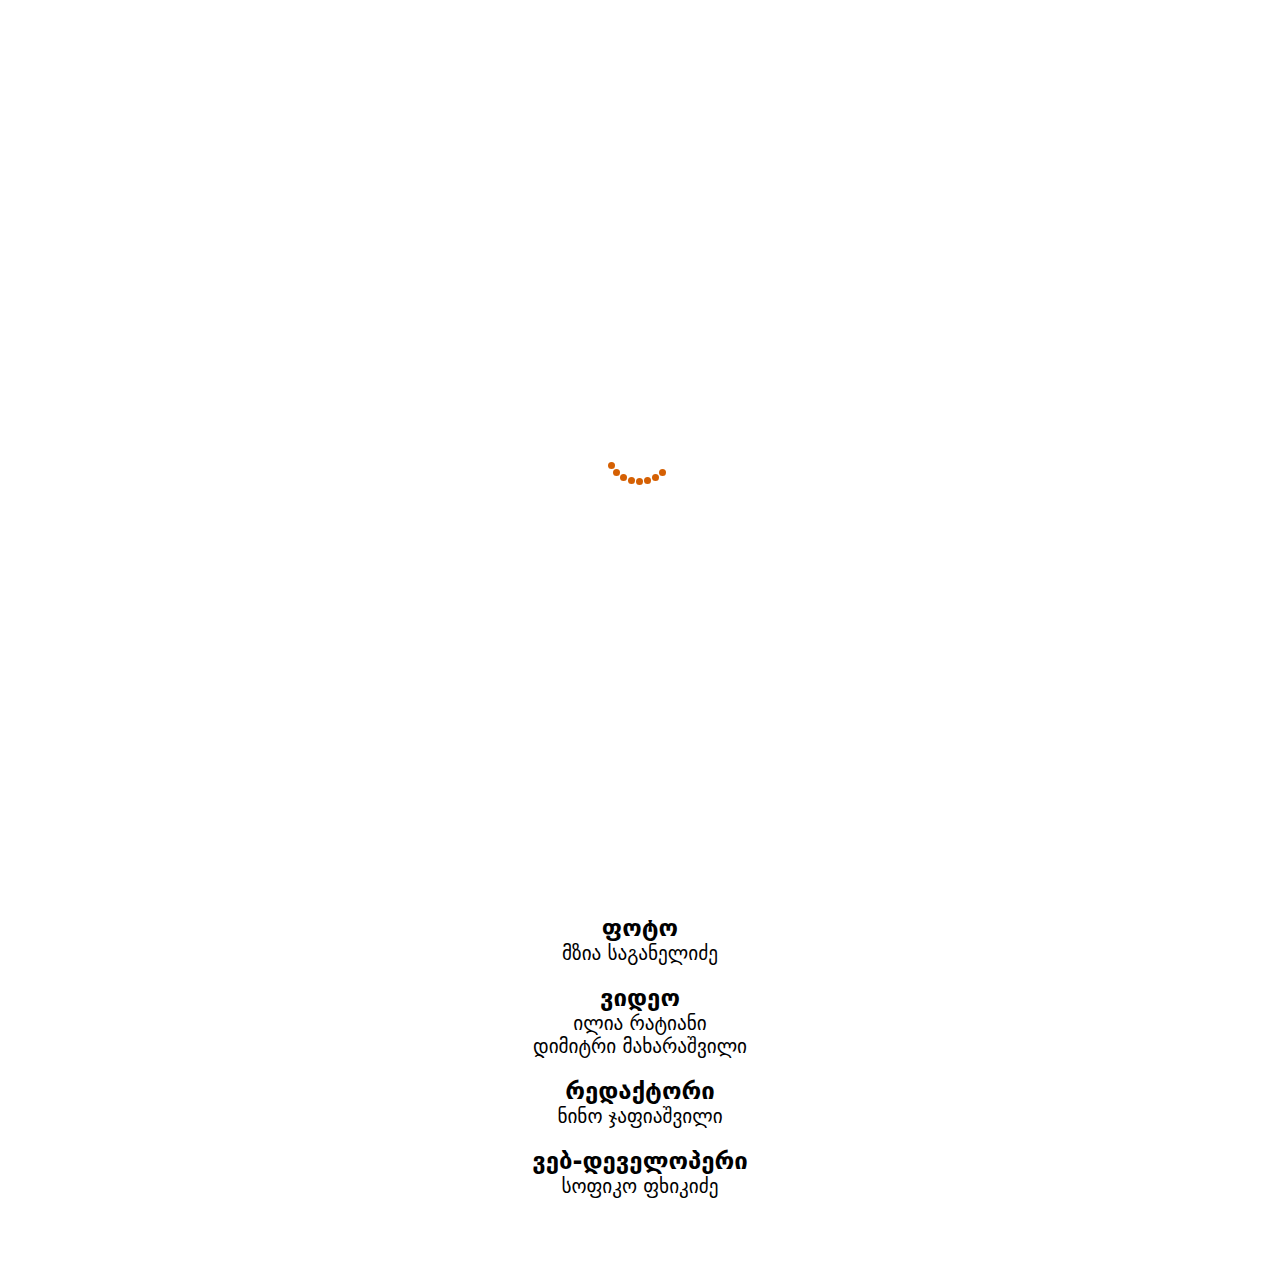
==== commit ad358e36: "add img" ====
--- a/index.html
+++ b/index.html
@@ -7,6 +7,9 @@
     <meta name="viewport" content="width=device-width, initial-scale=1.0">
     <link rel="stylesheet" href="./style.css">
     <script src="https://ajax.googleapis.com/ajax/libs/jquery/3.5.1/jquery.min.js"></script>
+    <link rel="stylesheet" href="https://cdnjs.cloudflare.com/ajax/libs/font-awesome/6.1.1/css/all.min.css"
+        integrity="sha512-KfkfwYDsLkIlwQp6LFnl8zNdLGxu9YAA1QvwINks4PhcElQSvqcyVLLD9aMhXd13uQjoXtEKNosOWaZqXgel0g=="
+        crossorigin="anonymous" referrerpolicy="no-referrer" />
     <title>Привет კულტურა</title>
     <style>
         @import url("https://cdn.web-fonts.ge/fonts/dejavu-sans/css/dejavu-sans.min.css");
@@ -20,6 +23,11 @@
         p {
             margin: 0;
             font-family: "DejaVu Sans", sans-serif;
+        }
+
+        .fa-solid {
+            color: #ed610f;
+            transform: rotate(180);
         }
 
         .header {
@@ -168,6 +176,9 @@
         .hitory {
             font-size: 1.3rem;
             padding-bottom: 8%;
+        }
+        .hitory i{
+            display: flex;
         }
 
         .video_container {
@@ -436,76 +447,81 @@
                 </div>
                 <div class="img_container">
                     <img class="user_info_route" src="https://gdb.rferl.org/0f500000-0aff-0242-51be-08da4942346c.jpg"
-                    style="width:100%">
+                        style="width:100%">
                     <p class="name">ნინო ჯაყელი </p>
                 </div>
                 <div class="img_container">
                     <img class="user_info_route" src="https://gdb.rferl.org/4004d9b2-785e-46b6-b734-3f5fd12b590b.jpg"
-                    style="width:100%">
+                        style="width:100%">
                     <p class="name">ეკა კიკნაძე</p>
                 </div>
                 <div class="img_container">
                     <img class="user_info_route" src="https://gdb.rferl.org/08de0000-0a00-0242-9eec-08da47d72b0f.png"
-                    style="width:100%">
+                        style="width:100%">
                     <p class="name">გაგა ჩხეიძე</p>
                 </div>
                 <div class="img_container">
                     <img class="user_info_route" src="https://gdb.rferl.org/0f210000-0aff-0242-6fb7-08da47d72b0a.png"
-                    style="width:100%">
+                        style="width:100%">
                     <p class="name">ლაშა ჩხვიმიანი</p>
                 </div>
+                <div class="img_container">
+                    <img class="user_info_route" src="https://gdb.rferl.org/0f500000-0aff-0242-4ce2-08da479bfd3a.jpg"
+                        style="width:100%">
+                    <p class="name">დავით ლორთქიფანიძე</p>
+                </div>
             </div>
             <div class="column">
                 <div class="img_container">
                     <img class="user_info_route" src="https://gdb.rferl.org/0f500000-0aff-0242-feca-08da4a1f77d5.jpg"
-                    style="width:100%">
+                        style="width:100%">
                     <p class="name">ირმა კოპალიანი</p>
                 </div>
                 <div class="img_container">
                     <img class="user_info_route" src="https://gdb.rferl.org/0f500000-0aff-0242-eaeb-08da4a1f77e8.jpg"
-                    style="width:100%">
+                        style="width:100%">
                     <p class="name">ნინო ხუნდაძე</p>
                 </div>
                 <div class="img_container">
                     <img class="user_info_route" src="https://gdb.rferl.org/08de0000-0a00-0242-195c-08da476d5ffb.jpeg"
-                    style="width:100%">
+                        style="width:100%">
                     <p class="name">ნანა ბურჭულაძე</p>
                 </div>
                 <div class="img_container">
                     <img class="user_info_route" src="https://gdb.rferl.org/0f500000-0aff-0242-12c2-08da47d733d1.png"
-                    style="width:100%">
+                        style="width:100%">
                     <p class="name">ბესო სოლომანაშვილი</p>
                 </div>
                 <div class="img_container">
                     <img class="user_info_route" src="https://gdb.rferl.org/0f210000-0aff-0242-c5ff-08da47db9c82.jpg"
-                    style="width:100%">
+                        style="width:100%">
                     <p class="name">ნიკოლოზ წიქარიძე</p>
                 </div>
             </div>
             <div class="column">
                 <div class="img_container">
                     <img class="user_info_route" src="https://gdb.rferl.org/0f500000-0aff-0242-321a-08da4a1f7983.jpg"
-                    style="width:100%">
+                        style="width:100%">
                     <p class="name">გვანცა ბერძენიშვილი</p>
                 </div>
                 <div class="img_container">
                     <img class="user_info_route" src="https://gdb.rferl.org/0f210000-0aff-0242-81e0-08da47d73038.png"
-                    style="width:100%">
+                        style="width:100%">
                     <p class="name">სალომე ჯაში</p>
                 </div>
                 <div class="img_container">
                     <img class="user_info_route" src="https://gdb.rferl.org/0f210000-0aff-0242-5017-08da47d72f26.png"
-                    style="width:100%">
+                        style="width:100%">
                     <p class="name">გიორგი გაგოშიძე</p>
                 </div>
                 <div class="img_container">
                     <img class="user_info_route" src="https://gdb.rferl.org/0f500000-0aff-0242-22a6-08da4a1f78d8.jpg"
-                    style="width:100%">
+                        style="width:100%">
                     <p class="name">მიხეილ ჩარკვიანი</p>
                 </div>
                 <div class="img_container">
                     <img class="user_info_route" src="https://gdb.rferl.org/08de0000-0a00-0242-fe60-08da47ddf19d.jpeg"
-                    style="width:100%">
+                        style="width:100%">
                     <p class="name">ანა მგელაძე</p>
                 </div>
             </div>
@@ -522,10 +538,10 @@
                 <img src="https://gdb.rferl.org/0ff70000-0aff-0242-7356-08da4a1f77da.jpg">
                 <p class="hitory">
                     დავით ნიორაძემ მუზეუმში მუშაობის გაგრძელებაზე უარი 2021 წლის ნოემბერში თქვა, იქ გატარებული 6
-                    წლის
-                    შემდეგ. <br> <br>
-                    <i>
-                        „ხელოვნების მუზეუმის ისტორიული შენობის არარენტაბელურად გამოცხადება, მუზეუმიდან საუკეთესო
+                    წლის შემდეგ. <br> <br>
+                    <i>
+                        <i class="fa-solid fa-quote-left fa-lg"></i> 
+                        ხელოვნების მუზეუმის ისტორიული შენობის არარენტაბელურად გამოცხადება, მუზეუმიდან საუკეთესო
                         სპეციალისტების
                         გათავისუფლება, მუზეუმის რეაბილიტაციის გეგმის არაკვალიფიციური მართვა და ბოლოს ასეთი მასშტაბის
                         დარტყმა
@@ -535,8 +551,9 @@
                         ნაბიჯები.<br> <br>
                         მე არ მინდოდა ვყოფილიყავი იმ გუნდის ნაწილი, რომელსაც არ ვეთანხმებოდი მიდგომაში, რაც მათ აქვთ
                         სამუზეუმო
-                        საქმის მიმართ“.
-                    </i>
+                        საქმის მიმართ.
+                    </i>
+
                 </p>
             </div>
         </div>
@@ -559,11 +576,10 @@
                     სხვა, ასევე გათავისუფლებულ თანამშრომლებთან და უცხოელ კოლეგებთან ერთად უნდა განეხორციელებინა.<br>
                     <br>
                     <i>
-                        “რაც ამ ქვეყანაში ხდება, ის ხდება მუზეუმში. ნგრევა, მეთოდური ნგრევა. ფასეულობების განადგურება.
-                        ეს
-                        იყო ძალიან წარმატებული მუზეუმი, როგორც საგამოფენო, ისე სამეცნიერო და საგანმანათლებლო
-                        დაწესებულება,
-                        რომელსაც ანგრევენ. არის ხალხი, ვისაც ეს მოწონს.”
+                        <i class="fa-solid fa-quote-left fa-lg"></i> 
+                        რაც ამ ქვეყანაში ხდება, ის ხდება მუზეუმში. ნგრევა, მეთოდური ნგრევა. ფასეულობების განადგურება.ეს
+                        იყო ძალიან წარმატებული მუზეუმი, როგორც საგამოფენო, ისე სამეცნიერო და საგანმანათლებლო დაწესებულება,
+                        რომელსაც ანგრევენ. არის ხალხი, ვისაც ეს მოწონს.
                     </i>
                 </p>
                 <div class="video_container">
@@ -592,13 +608,12 @@
                     ვალდებულებაც კანონით აქვს, როგორც საჯარო ინფორმაციის და რაც ეკას სამართლებრივი დავისთვის
                     სჭირდება.<br> <br>
                     <i>
-                        „ეტყობა, მინისტრმა, რომელსაც ძალიან "ვუყვარვარ", ახალ დირექტორს უთხრა, "ჩამოალაბორანტებო". მას
-                        კი
+                        <i class="fa-solid fa-quote-left fa-lg"></i> 
+                        ეტყობა, მინისტრმა, რომელსაც ძალიან "ვუყვარვარ", ახალ დირექტორს უთხრა, "ჩამოალაბორანტებო". მას კი
                         დოჩანაშვილი არ წაუკითხავს და პირდაპირ გაიგო.<br> <br>
                         ხელოვნების მუზეუმი ყოველთვის იყო ჩაკეტილი და გასაიდუმლოებული… სამეცნიერო შესწავლა, ინტეგრირებული
-                        კვლევა, კოლექციების მოქცევა საერთაშორისო, სამუზეუმო ბაზებსა და სამეცნიერო მიმოქცევაში არის
-                        მთავარი
-                        მიზანი, რაც სჭირდება ამ მუზეუმს და სწორედ ამას ეწინააღმდეგებოდნენ ეს ძალები“.
+                        კვლევა, კოლექციების მოქცევა საერთაშორისო, სამუზეუმო ბაზებსა და სამეცნიერო მიმოქცევაში არის მთავარი
+                        მიზანი, რაც სჭირდება ამ მუზეუმს და სწორედ ამას ეწინააღმდეგებოდნენ ეს ძალები.
                     </i>
                 </p>
             </div>
@@ -622,16 +637,15 @@
                     (კახა) სიხარულიძე დაინიშნა სამი წლით. გაგა ჩხეიძემ კულტურის სამინისტროს წინააღმდეგ სამართლებრივი
                     დავა დაიწყო.<br> <br>
                     <i>
-                        „აუდიტის დასკვნა მას შემდეგ მივიღეთ, რაც მე მომიტანეს განთავისუფლების ბრძანება. მითხრეს, რომ
+                        <i class="fa-solid fa-quote-left fa-lg"></i> 
+                        აუდიტის დასკვნა მას შემდეგ მივიღეთ, რაც მე მომიტანეს განთავისუფლების ბრძანება. მითხრეს, რომ
                         სამინისტრომ რამდენიმე ასეთი აუდიტი ჩაატარა - ეს არის სამინისტროს შიდა აუდიტი. ამ სამსახურს ჰყავს
                         ახალი ხელმძღვანელი, რომელიც მინისტრის კადრია. აუდიტის დანიშნულება არის ორგანიზაციის მუშაობის
                         გაუმჯობესება - ორგანიზაციებს აქვთ უფლება, გაითვალისწინონ მისი რეკომენდაციები ან არა. ჩვენ 18
-                        რეკომენდაცია მოგვცა 2021 წლის სექტემბრის თვეში აუდიტმა და ნაწილი გავითვალისწინეთ, ნაწილი ვერ და
-                        არ
-                        გავითვალისწინეთ.<br> <br>
+                        რეკომენდაცია მოგვცა 2021 წლის სექტემბრის თვეში აუდიტმა და ნაწილი გავითვალისწინეთ, ნაწილი ვერ და არ გავითვალისწინეთ.<br> <br>
                         აუდიტის დასკვნაში 27 დარღვევაა ჩამოთვლილი და ნათქვამია, რომ მათგან მხოლოდ სამი შეიცავს სისხლის
                         სამართლის დანაშაულის ნიშნებს. მე ვთვლი, რომ არც ამ სამ შემთხვევაში არ არის სისხლის სამართლის
-                        დანაშაულის ნიშნები. ეს უფრო ჩემი დასჯის თუ დაშინების მცდელობაა“.
+                        დანაშაულის ნიშნები. ეს უფრო ჩემი დასჯის თუ დაშინების მცდელობაა.
                     </i>
                 </p>
                 <div class="video_container">
@@ -663,25 +677,21 @@
                     ლაშა ჩხვიმიანი კულტურის, სპორტისა და ახალგაზრდობის სამინისტროსა და მინისტრ თეა წულუკიანის მხრიდან
                     სახალხო დამცველს დისკრიმინაციის დადგენას სთხოვს.<br> <br>
                     <i>
-                        „სამინისტროს მმართველობაში 29 თეატრია, აქედან 21-ში გამოცხადდა კონკურსები და მგონია, ეს არ იყო
+                        <i class="fa-solid fa-quote-left fa-lg"></i> 
+                        სამინისტროს მმართველობაში 29 თეატრია, აქედან 21-ში გამოცხადდა კონკურსები და მგონია, ეს არ იყო
                         რეალური კონკურსები, უფრო წმენდა იყო და გადალაგებ-გადმოლაგება მინისტრის ერთპიროვნული
                         შეხედულებისამებრ. ძნელია იმაზე ლაპარაკი, რა არ მოეწონა მინისტრს დმანისის თეატრში: კანონი არ
-                        განსაზღვრავს, რა კრიტერიუმებით უნდა იხელმძღვანელოს მინისტრმა მიზანშეწონილად. ჩემს შემთხვევაში
-                        ბევრი
-                        ვერსია არსებობს, მაგრამ რეალურ მიზეზს ალბათ ვერ გავიგებთ, ყველაფერი მაინც მარჩიელობა იქნება.
-                        როცა
+                        განსაზღვრავს, რა კრიტერიუმებით უნდა იხელმძღვანელოს მინისტრმა მიზანშეწონილად. ჩემს შემთხვევაში ბევრი
+                        ვერსია არსებობს, მაგრამ რეალურ მიზეზს ალბათ ვერ გავიგებთ, ყველაფერი მაინც მარჩიელობა იქნება.როცა
                         გავიგე 8 თებერვალს, რომ კონკურსი ჩაიშალა და იმ დღეს სხვა დაინიშნა, სანამ საჯაროდ რამეს ვიტყოდი,
                         მინისტრს პირადად მივწერე ფეისბუკგვერდზე. მან მიპასუხა, თუმცა არ უთქვამს რატომ ჩაიშალა კონკურსი:
-                        მირჩია, დავმშვიდებულიყავი და მითხრა, რომ ახალი სამხატვრო ხელმძღვანელი დიდი რეჟისორია, მის
-                        პირობებში
-                        გაჩნდება დასი და მოგვარდება შენობის პრობლემა. ტელეეთერებში თქვა, რომ მე ის არ მიცნობს და მასთან
-                        არ
+                        მირჩია, დავმშვიდებულიყავი და მითხრა, რომ ახალი სამხატვრო ხელმძღვანელი დიდი რეჟისორია, მის პირობებში
+                        გაჩნდება დასი და მოგვარდება შენობის პრობლემა. ტელეეთერებში თქვა, რომ მე ის არ მიცნობს და მასთან არ
                         ვყოფილვარ სამინისტროში იმ ათი თვის განმავლობაში, რაც ის მინისტრი იყო. ვერც ეს ვერ გავიგე, რას
-                        ნიშნავდა. როცა ის მინისტრი გახდა, თქვა, რომ ყველა თეატრს პირადად ესტუმრებოდა და ადგილზე
-                        გაეცნობოდა
+                        ნიშნავდა. როცა ის მინისტრი გახდა, თქვა, რომ ყველა თეატრს პირადად ესტუმრებოდა და ადგილზე გაეცნობოდა
                         თეატრების პრობლემებს. ჩვენ ველოდებოდით, იმედი გვქონდა, რომ თბილისის თეატრების შემდეგ ყველაზე
                         გაჭირვებულ თეატრში ჩამოვიდოდა - საბოლოოდ ყველა თეატრს ესტუმრა, დმანისის თეატრის გარდა. დმანისში
-                        მაშინ ჩამოვიდა, როცა მე აღარ ვიყავი სამხატვრო ხელმძღვანელი“.
+                        მაშინ ჩამოვიდა, როცა მე აღარ ვიყავი სამხატვრო ხელმძღვანელი.
                     </i>
                 </p>
                 <div class="video_container">
@@ -692,11 +702,40 @@
                 </div>
             </div>
         </div>
+        <div class="each_user_info" data_id="5">
+            <div class="each_user_info_common_container">
+                <p class="title">დავით ლორთქიფანიძე</p>
+                <p class="subtitle">ეროვნული მუზეუმის გენერალური დირექტორი</p>
+                <img src="https://gdb.rferl.org/0f500000-0aff-0242-4ce2-08da479bfd3a.jpg">
+                <p class="hitory">
+                    სამუზეუმო სფეროს რეფორმირების პროცესში მკვეთრად შესუსტდა ეროვნული მუზეუმის გენერალური
+                    დირექტორის, დავით ლორთქიფანიძის ხელთ არსებული მართვის ბერკეტები. ის ახლა ვალდებულია, ყველა
+                    გადაწყვეტილება მუზეუმის დირექტორატთან ერთად მიიღოს - დირექტორატი ძირითადად მინისტრის მიერ
+                    დანიშნული კადრებით არის დაკომპლექტებული.<br> <br>
+                    დავით ლორთქიფანიძემ სამუზეუმო სფეროში მიმდინარე ცვლილებებზე საჯაროდ მხოლოდ ერთხელ, ეროვნული
+                    მუზეუმში ისაუბრა მედიასთან - ამ დღეს ის ნიკოლოზ ახალბედაშვილის მხრიდან თავდასხმის სამიზნე გახდა.
+                    ხელოვნების მუზეუმის მაშინდელი დირექტორი, რომელიც ახლა ლორთქიფანიძის მოადგილის თანამდებობას
+                    იკავებს, ლორთქიფანიძეს “მუზეუმის გამოშიგვნაში” ადანაშაულებდა - სწორედ ახალბედაშვილი აწერს ხელს
+                    2022 წლის მაისში ეროვნული მუზეუმიდან მეცნიერების გათავისუფლების ბრძანებს.<br> <br>
+                    <i>
+                        <i class="fa-solid fa-quote-left fa-lg"></i> 
+                        სამსახურიდან დაითხოვეს ძალიან მაღალი რანგის პროფესიონალები. მე იმედი მაქვს გადაწყვეტილებები
+                        შეიცვლება და ეს ადამიანები მუზეუმში დაბრუნდებიან.
+                    </i>
+                </p>
+                <div class="video_container">
+                    <iframe width="560" height="315" src="https://www.youtube.com/embed/s4tBK_RD_bM"
+                        title="YouTube video player" frameborder="0"
+                        allow="accelerometer; autoplay; clipboard-write; encrypted-media; gyroscope; picture-in-picture"
+                        allowfullscreen></iframe>
+                </div>
+            </div>
+        </div>
         <!-- first serction end -->
 
 
         <!-- second section start -->
-        <div class="each_user_info" data_id="5">
+        <div class="each_user_info" data_id="6">
             <div class="each_user_info_common_container">
                 <p class="title">ირმა კოპალიანი</p>
                 <p class="subtitle">ქსოვილებისა და ნაქარგობის განყოფილებაში კურატორის ყოფილი თანაშემწე</p>
@@ -710,7 +749,8 @@
                     ირმას შრომითი ხელშეკრულება 3 ივლისამდე ჰქონდა და ამის შემდეგ აღარ გაუგრძელებიათ. ის დღეს ეროვნულ
                     მუზეუმში მუშაობს.<br> <br>
                     <i>
-                        „2021 წლის 1 ივლისს, ხუთშაბათ დღეს, ნიკა ახალბედაშვილმა დამიბარა კაბინეტში და მიბრძანა, მომდევნო
+                        <i class="fa-solid fa-quote-left fa-lg"></i> 
+                        2021 წლის 1 ივლისს, ხუთშაბათ დღეს, ნიკა ახალბედაშვილმა დამიბარა კაბინეტში და მიბრძანა, მომდევნო
                         დღისთვის დამესრულებინა ქსოვილებისა და ნაქარგობის ფონდის პასპორტიზაცია. 700 ექსპონატის
                         პასპორტიზაცია მქონდა დარჩენილი. ავუხსენი, რომ ორ დღეში ამ საქმის დასრულება წარმოუდგენელი იყო,
                         მით უმეტეს, როცა რუსულ განყოფილებაშიც ძალიან ბევრი საქმე მქონდა. მან მითხრა, შემეწყვიტა რუსულ
@@ -730,13 +770,13 @@
                         - „გაეთრიე ოთახიდან!“ მის ყვირილზე დაცვის თანამშრომლები მოვიდნენ, ხელი ჩამავლეს და უხეშად და
                         ყვირილით დამატოვებინეს მუზეუმის შენობა. ვიჯექი იქვე პარკში, ვტიროდი და თან ჩემ თავზე
                         ვბრაზდებოდი, რომ გაავებულ ქოფაკთან მივედი მშვიდად სალაპარაკოდ და მჯეროდა, რომ ამას აზრი
-                        ექნებოდა. როგორი ბრიყვი, როგორი ცხვარი აღმოვჩნდი“.
-                    </i>
-                </p>
-            </div>
-        </div>
-
-        <div class="each_user_info" data_id="6">
+                        ექნებოდა. როგორი ბრიყვი, როგორი ცხვარი აღმოვჩნდი.
+                    </i>
+                </p>
+            </div>
+        </div>
+
+        <div class="each_user_info" data_id="7">
             <div class="each_user_info_common_container">
                 <p class="title">ნინო ხუნდაძე</p>
                 <p class="subtitle">ფერწერისა და გრაფიკის ფონდების ყოფილი კურატორი ხელოვნების მუზეუმში </p>
@@ -750,15 +790,16 @@
                     ხელმძღვანელობა მუზეუმიდან საუკუნის 50-იან და 80-იან წლებში გატანილ ნამუშევრებს ეძებდა, ექსპონატებს,
                     რომელთა დაკარგვაც ათწლეულებია ყველასთვის ცნობილი იყო.<br> <br>
                     <i>
-                        „როცა სიცივე იყო, ზედმეტი ქარი ან წვიმა, პირველი, რაზეც ვფიქრობდით - მუზეუმში რა ხდება, და
+                        <i class="fa-solid fa-quote-left fa-lg"></i> 
+                        როცა სიცივე იყო, ზედმეტი ქარი ან წვიმა, პირველი, რაზეც ვფიქრობდით - მუზეუმში რა ხდება, და
                         მივდიოდით. რამდენჯერ ღამეც მივსულვართ იმის სანახავად, რამე ხომ არ აზიანებს ექსპონატებს და ეს
-                        გრძელდებოდა წლები“.
-                    </i>
-                </p>
-            </div>
-        </div>
-
-        <div class="each_user_info" data_id="7">
+                        გრძელდებოდა წლები.
+                    </i>
+                </p>
+            </div>
+        </div>
+
+        <div class="each_user_info" data_id="8">
             <div class="each_user_info_common_container">
                 <p class="title">ნანა ბურჭულაძე </p>
                 <p class="subtitle">შუა საუკუნეების ქართული ხელოვნების ფონდის ყოფილი მთავარი კურატორი ხელოვნების
@@ -778,20 +819,18 @@
                     აეკრძალა.<br> <br>
                     ნანა ბურჭულაძე თავისი გათავისუფლების ბრძანებას უკანონოდ მიიჩნევს და სასამართლოში ჩივის.<br> <br>
                     <i>
-                        „წლების განმავლობაში შავი პიარი იყო აგორებული მუზეუმის წინააღმდეგ. ამბობდნენ, “გამოშიგნულია
+                        <i class="fa-solid fa-quote-left fa-lg"></i> 
+                        წლების განმავლობაში შავი პიარი იყო აგორებული მუზეუმის წინააღმდეგ. ამბობდნენ, “გამოშიგნულია
                         მუზეუმი”, ის “მხოლოდ ქაღალდზეა დარჩენილი”. მე ვმუშაობდი ამ მუზეუმში თითქმის ნახევარი საუკუნის
-                        განმავლობაში, მთელი ჩემი საზოგადოებრივი და პროფესიული საქმიანობა, რომლის დროსაც თავს არ
-                        ვზოგავდი,
+                        განმავლობაში, მთელი ჩემი საზოგადოებრივი და პროფესიული საქმიანობა, რომლის დროსაც თავს არ ვზოგავდი,
                         შეფასდა მავნებლობად. გამოშიგნულობა რას ნიშნავს, რომ მუზეუმში არსებობს ვიღაც გამომშიგვნელი და მე,
                         ფონდის კურატორი, ამის თანამონაწილე ვარ. ამ ცილისწამებით შექმნეს შთაბეჭდილება, რომ რაც მუზეუმში
                         ხდება, ის სწორია, ვისაც უშვებენ, ამის ღირსები არიან.<br> <br>
-                        ეს ყველაფერი გავლილი გვაქვს. ჩვენისთანა ადამიანებს კედელთან აყენებდნენ ზუსტად ერთი საუკუნის წინ.
-                        ვინ
+                        ეს ყველაფერი გავლილი გვაქვს. ჩვენისთანა ადამიანებს კედელთან აყენებდნენ ზუსტად ერთი საუკუნის წინ. ვინ
                         წარმოიდგენდა, რომ ერთი საუკუნის მერე იმავე საფრთხის წინაშე ვიქნებოდით. გახსოვთ ალბათ, რა
                         მდგომარეობაში ჰყავდათ ექვთიმე თაყაიშვილი მას შემდეგ, რაც განძი დააბრუნა. ივანე ჯავახიშვილი თავის
-                        აშენებულ უნივერსიტეტის კართან იდგა და შიგნით არ უშვებდნენ. მეც ვიდექი ასე ერთხელ მუზეუმის კართან
-                        და
-                        შიგნით არ მიშვებდნენ. მაშინ ვფიქრობდი, რა კარგია, რომ ახლა კარს აქეთ ვდგავარ და არა შიგნით“.
+                        აშენებულ უნივერსიტეტის კართან იდგა და შიგნით არ უშვებდნენ. მეც ვიდექი ასე ერთხელ მუზეუმის კართან და
+                        შიგნით არ მიშვებდნენ. მაშინ ვფიქრობდი, რა კარგია, რომ ახლა კარს აქეთ ვდგავარ და არა შიგნით.
                     </i>
                 </p>
                 <div class="video_container">
@@ -803,7 +842,7 @@
             </div>
         </div>
 
-        <div class="each_user_info" data_id="8">
+        <div class="each_user_info" data_id="9">
             <div class="each_user_info_common_container">
                 <p class="title">ბესო სოლომანაშვილი</p>
                 <p class="subtitle">რეჟისორი, მწერალი</p>
@@ -819,18 +858,15 @@
                     გლურჯიძე, მერაბ კოკოჩაშვილი, გიორგი ცხვედიანი, გიორგი მეგრელიშვილი, სცენარისტი ირაკლი სამსონაძე და
                     POST TV-ის წამყვანი, ბაჩო ოდიშარია.<br> <br>
                     <i>
-                        „დღემდე კინოცენტრის საიტზე ჩვენი გვარ-სახელები დევს, ისევ ჩვენ ვართ კომისიის წევრები და
-                        კონკურსანტები ხვდებიან სხვა ადამიანებს. შეურაცხყოფაა. პირდაპირ მეუბნები: „ვინ მიგდიხარ?“<br>
-                        <br>
-                        ჩვენი ხელშეკრულებები მოქმედია. ხელშეკრულება იწურება მაშინ, როცა მთავრდება კონკურსი და
-                        გამოვლინდება
+                        <i class="fa-solid fa-quote-left fa-lg"></i> 
+                        დღემდე კინოცენტრის საიტზე ჩვენი გვარ-სახელები დევს, ისევ ჩვენ ვართ კომისიის წევრები და
+                        კონკურსანტები ხვდებიან სხვა ადამიანებს. შეურაცხყოფაა. პირდაპირ მეუბნები: „ვინ მიგდიხარ?“<br> <br>
+                        ჩვენი ხელშეკრულებები მოქმედია. ხელშეკრულება იწურება მაშინ, როცა მთავრდება კონკურსი და გამოვლინდება
                         გამარჯვებულები. თანხის გადახდაც მაშინ ხდება, როცა სამუშაო დასრულებულია.<br> <br>
                         თუ არ გველაპარაკები საერთოდ, მაშინ ისღა დაგვრჩენია, მივიდეთ სასამართლოში. რა ვერდიქტს გამოიტანს
-                        სასამართლო, არ ვიცი, მაგრამ იმას მაინც გავიგებთ, რა ხდება. თუ პროფესიულად არ გინდა ამის
-                        განხილვა,
-                        იძულებული ვარ, მივიდე სასამართლოში და გაიძულო, მითხრა, რომ „აი, შენ რომ გაქვს ეგეთი გარეგნობა,
-                        არ
-                        მომწონხარ და აღარ მინდა იყო კომისიის წევრი“.
+                        სასამართლო, არ ვიცი, მაგრამ იმას მაინც გავიგებთ, რა ხდება. თუ პროფესიულად არ გინდა ამის განხილვა,
+                        იძულებული ვარ, მივიდე სასამართლოში და გაიძულო, მითხრა, რომ „აი, შენ რომ გაქვს ეგეთი გარეგნობა, არ
+                        მომწონხარ და აღარ მინდა იყო კომისიის წევრი.
                     </i>
                 </p>
                 <div class="video_container">
@@ -842,7 +878,7 @@
             </div>
         </div>
 
-        <div class="each_user_info" data_id="9">
+        <div class="each_user_info" data_id="10">
             <div class="each_user_info_common_container">
                 <p class="title">ნიკოლოზ წიქარიძე</p>
                 <p class="subtitle">არქეოლოგი, ეროვნული მუზეუმის უფროსი მეცნიერი-თანამშრომელი</p>
@@ -858,10 +894,11 @@
                     კვალიფიკაციის შემსწავლელმა კომისიამ ის არაკომენტენტურად მიიჩნია. ბრძანებას ხელს ნიკა ახალბედაშვილი
                     აწერს, ეროვნული მუზეუმის გენერალური დირექტორის მოადგილე.<br> <br>
                     <i>
-                        “თუ ვინმეს ჩემს კვალიფიკაციაში ეჭვი ეპარება, შემიძლია ჩემი CV გავუგზავნო. წელს დაახლოებით 7
+                        <i class="fa-solid fa-quote-left fa-lg"></i> 
+                        თუ ვინმეს ჩემს კვალიფიკაციაში ეჭვი ეპარება, შემიძლია ჩემი CV გავუგზავნო. წელს დაახლოებით 7
                         პროექტში გავიმარჯვეთ - ჩემი მისია რომ ვუხელმძღვანელო არქეოლოგიურ ექსპედიციებს და მოვიზიდო
                         პროექტები. ჩემი მაქსიმუმი გავაკეთე - არ არის 7 საერთაშორისო, უმაღლესი რანგის კონკურსში
-                        გამარჯვება.”
+                        გამარჯვება.
                     </i>
                 </p>
             </div>
@@ -870,7 +907,7 @@
 
 
         <!-- third section start -->
-        <div class="each_user_info" data_id="10">
+        <div class="each_user_info" data_id="11">
             <div class="each_user_info_common_container">
                 <p class="title">გვანცა ბერძენიშვილი</p>
                 <p class="subtitle">ხელოვნებათმცოდნე</p>
@@ -883,31 +920,26 @@
                     ახლა დოქტორანტურაში სწავლობს და XIX-XX საუკუნეების არქიტექტურაზე მუშაობს. ხელოვნების მუზეუმი 2021
                     წლის ნოემბერში საკუთარი გადაწყვეტილებით დატოვა.<br> <br>
                     <i>
-                        „რაც ბოლო თვეებში ხელოვნების მუზეუმში დავინახე, მხოლოდ საბჭოთა კავშირის შესახებ დაწერილ წიგნებში
-                        მქონდა წაკითხული. ვიღაც ჩუმად არის, ვიღაცას ეშინია, ვიღაც ხელმძღვანელობასთან “ალაგებს”
-                        ურთიერთობას.
+                        <i class="fa-solid fa-quote-left fa-lg"></i> 
+                        რაც ბოლო თვეებში ხელოვნების მუზეუმში დავინახე, მხოლოდ საბჭოთა კავშირის შესახებ დაწერილ წიგნებში
+                        მქონდა წაკითხული. ვიღაც ჩუმად არის, ვიღაცას ეშინია, ვიღაც ხელმძღვანელობასთან “ალაგებს” ურთიერთობას.
                         საუკეთესო თანამშრომლები გამოუშვეს, ვინც გაჩუმდა, დღეს პრივილეგიებით სარგებლობს. შეიძლება, ვისაც
                         საბჭოთა კავშირში უცხოვრია, იმისთვის უფრო მარტივია ამის ყურება, მაგრამ მე არ შემეძლო ამ სისტემის
-                        ნაწილი ვყოფილიყავი. დამოუკიდებელ საქართველოში დავიბადე და არ მინდა, ვინმემ საბჭოთა კავშირში
-                        ცხოვრება
-                        მაიძულოს.<br> <br>
-                        სტუდენტობის დროს და მერეც სულ მესმოდა საუბარი იმაზე, რომ მუზეუმში ახალგაზრდები არ არიან.
-                        ხელოვნების
+                        ნაწილი ვყოფილიყავი. დამოუკიდებელ საქართველოში დავიბადე და არ მინდა, ვინმემ საბჭოთა კავშირში ცხოვრება მაიძულოს.<br> <br>
+                        სტუდენტობის დროს და მერეც სულ მესმოდა საუბარი იმაზე, რომ მუზეუმში ახალგაზრდები არ არიან. ხელოვნების
                         მუზეუმშიც და ეროვნულ მუზეუმშიც ბოლო წლებში ბევრმა ახალგაზრდამ დაიწყო მუშაობა. სამწუხაროდ, ბოლო
-                        ახალგაზრდა ახლა წამოვიდა მუზეუმიდან, რამდენიმე დღის წინ - ახლა ნამდვილად აღარ არიან ახალგაზრდები
-                        იქ.<br> <br>
+                        ახალგაზრდა ახლა წამოვიდა მუზეუმიდან, რამდენიმე დღის წინ - ახლა ნამდვილად აღარ არიან ახალგაზრდები იქ.<br> <br>
                         არ იყო მარტივი 329-ლარიან ხელფასზე მუშაობა დანგრეულ შენობაში, სადაც არც გათბობაა, არც გაგრილების
                         სისტემა, მტვრითაა დაფარული ყველაფერი, სველი წერტილები შენობის გარეთაა და კედლებს ბზარები აქვს,
                         მაგრამ გვქონდა იმის შეგრძნება, რომ მნიშვნელოვან საქმეს ვაკეთებდით, რომელიც გვიყვარდა. როცა ნიკა
-                        ახალბედაშვილი მოვიდა დირექტორად, თქვა, რომ ჩვენ გავაკეთებთ იმას, რაც 17 წელი არ გაკეთებულა. 17
-                        წელი
-                        მე იქ არ ვმუშაობდი, მაგრამ სამი წელი ვმუშაობდი და ეს განცხადება ჩემი შეურაცხყოფაც იყო“.
-                    </i>
-                </p>
-            </div>
-        </div>
-
-        <div class="each_user_info" data_id="11">
+                        ახალბედაშვილი მოვიდა დირექტორად, თქვა, რომ ჩვენ გავაკეთებთ იმას, რაც 17 წელი არ გაკეთებულა. 17 წელი
+                        მე იქ არ ვმუშაობდი, მაგრამ სამი წელი ვმუშაობდი და ეს განცხადება ჩემი შეურაცხყოფაც იყო.
+                    </i>
+                </p>
+            </div>
+        </div>
+
+        <div class="each_user_info" data_id="12">
             <div class="each_user_info_common_container">
                 <p class="title">სალომე ჯაში</p>
                 <p class="subtitle">რეჟისორი, პროდიუსერი </p>
@@ -921,22 +953,17 @@
                     აზრთა სხვადასხვაობას იწვევდა. კინოს სახლში ჩვენებების გაუქმების შემდეგ სხვადასხვა სივრცეში
                     “მოთვინიერების” ათობით ჩვენება გაიმართა.<br> <br>
                     <i>
-                        „ჩემთვის პირადად არავის არ უთქვამს სამინისტროდან ფილმზე, ხმები მოდიოდა და მომდის, რომ მინისტრი
-                        არ
-                        იყო კმაყოფილი ჩემი ფილმის გამოსვლით. ფილმებს თავისთავად არ ვაკეთებთ იმისთვის, რომ რომელიმე
-                        მინისტრი
-                        იყოს კმაყოფილი.<br> <br>
+                        <i class="fa-solid fa-quote-left fa-lg"></i> 
+                        ჩემთვის პირადად არავის არ უთქვამს სამინისტროდან ფილმზე, ხმები მოდიოდა და მომდის, რომ მინისტრი არ
+                        იყო კმაყოფილი ჩემი ფილმის გამოსვლით. ფილმებს თავისთავად არ ვაკეთებთ იმისთვის, რომ რომელიმე მინისტრი იყოს კმაყოფილი.<br> <br>
                         ჩვენ არ ვიცით, რისი შექმნა უნდა მას. ვნახეთ რაღაც ვიდეოთამაშის მონახაზი - არცერთი ახალგაზრდა
-                        ამას არ
-                        ითამაშებს. გადაყრილი ფულია. ის არ შეასრულებს თავის დანიშნულებას, ეროვნულ სულისკვეთებას არ
+                        ამას არ ითამაშებს. გადაყრილი ფულია. ის არ შეასრულებს თავის დანიშნულებას, ეროვნულ სულისკვეთებას არ
                         გააღვივებს. ვიცით, რომ უნდათ დავით აღმაშენებელზე ფილმის გადაღება. დავით აღმაშენებელზე ფილმის
                         გადაღებაც არ ნიშნავს ეროვნული სულისკვეთების გაღვივებას. რა არის საერთოდ ეროვნული სულისკვეთება?
-                        რა
-                        არის ეროვნული პროდუქტი? ძალიან ბევრი კითხვა ჩნდება ღირებულებებზე. ჩემი აზრით, ეს სამინისტრო არ
-                        არის
-                        კულტურული ღირებულებების მატარებელი.<br> <br>
+                        რა არის ეროვნული პროდუქტი? ძალიან ბევრი კითხვა ჩნდება ღირებულებებზე. ჩემი აზრით, ეს სამინისტრო არ
+                        არის კულტურული ღირებულებების მატარებელი.<br> <br>
                         ეს დესტრუქციული პოლიტიკა, შეიძლება დღეს ვინმეს არ ეხება, მაგრამ აუცილებლად ყველა დამოუკიდებელ
-                        ხელოვანს მიუკაკუნებს რაღაც დროს კარზე“.
+                        ხელოვანს მიუკაკუნებს რაღაც დროს კარზე.
                     </i>
                 </p>
                 <div class="video_container">
@@ -948,7 +975,7 @@
             </div>
         </div>
 
-        <div class="each_user_info" data_id="12">
+        <div class="each_user_info" data_id="13">
             <div class="each_user_info_common_container">
                 <p class="title">გიორგი გაგოშიძე</p>
                 <p class="subtitle">ხელოვნებათმცოდნე </p>
@@ -964,23 +991,18 @@
                     „გაგოშიძეების კლანი“, მისი გარემოცვის წევრები ფეისბუკში ავრცელებდნენ გიორგი გაგოშიძის ანტისაოკუპაციო
                     აქციაზე გადაღებულ ფოტოსაც იმის დასტურად, რომ ის წინა ხელისუფლების მხარდამჭერია. <br> <br>
                     <i>
-                        „ძალიან ძნელია სახელმწიფოსთან ბრძოლა. ძალიან ბევრი მექანიზმი აქვს სახელმწიფო მანქანას და ადვილად
-                        გჩაგრავს. <br> <br>
+                        <i class="fa-solid fa-quote-left fa-lg"></i> 
+                        ძალიან ძნელია სახელმწიფოსთან ბრძოლა. ძალიან ბევრი მექანიზმი აქვს სახელმწიფო მანქანას და ადვილად გჩაგრავს. <br> <br>
                         კულტურის მინისტრი გადაცემებში სულ ჩემს გვარს ახსენებს. ისეთ მიუღებელ რაღაცებს იძახის, ჩემი
-                        შვილების
-                        სახელებს ახსენებს. არ ვიცი, რატომ თვლიან, რომ მამიდან შვილზე პროფესია არ უნდა გადადიოდეს. რა
-                        არის
-                        დანაშაული იმაში, რომ მამაჩემი არქეოლოგია, მე ხელოვნებათმცოდნე და ჩემი შვილებიდან ერთი არქეოლოგია
-                        და
-                        მეორე ხელოვნებათმცოდნე? სად უნდა გვემუშავა ამ პროფესიებით, თუ არა მუზეუმში? <br> <br>
+                        შვილების სახელებს ახსენებს. არ ვიცი, რატომ თვლიან, რომ მამიდან შვილზე პროფესია არ უნდა გადადიოდეს. რა
+                        არის დანაშაული იმაში, რომ მამაჩემი არქეოლოგია, მე ხელოვნებათმცოდნე და ჩემი შვილებიდან ერთი არქეოლოგია
+                        და მეორე ხელოვნებათმცოდნე? სად უნდა გვემუშავა ამ პროფესიებით, თუ არა მუზეუმში? <br> <br>
                         მეც, მამაჩემსაც და ჩემს შვილებსაც, ყველას ძალიან გვიყვარს ჩვენი საქმე. ეს არის ჩვენი ცხოვრების
-                        წესი.
-                        მხოლოდ ინტერესის, ახლის გაგების სურვილის გამო თუ იქნები ადამიანი მეცნიერი, მეცნიერებს დიდი
+                        წესი. მხოლოდ ინტერესის, ახლის გაგების სურვილის გამო თუ იქნები ადამიანი მეცნიერი, მეცნიერებს დიდი
                         შემოსავალი ამ ქვეყანაში არასოდეს ქონიათ, ეს კომპენსირდება აღმოჩენების სიხარულით. ახალგაზრდები
-                        უფრო
-                        და უფრო ცოტა მიდიან ჰუმანიტარულ მეცნიერებებში და როცა შენ მუზეუმში მისულ ახალგაზრდა ადამიანს
+                        უფრო და უფრო ცოტა მიდიან ჰუმანიტარულ მეცნიერებებში და როცა შენ მუზეუმში მისულ ახალგაზრდა ადამიანს
                         ათავისუფლებ, ეს ძალიან ცუდი საქმეა… მაინც დროებითი მგონია ეს ყველაფერი. პროგრესს ვერავინ
-                        გააჩერებს“.
+                        გააჩერებს.
                     </i>
                 </p>
                 <div class="video_container">
@@ -992,7 +1014,7 @@
             </div>
         </div>
 
-        <div class="each_user_info" data_id="13">
+        <div class="each_user_info" data_id="14">
             <div class="each_user_info_common_container">
                 <p class="title">მიხეილ ჩარკვიანი</p>
                 <p class="subtitle">თეატრის რეჟისორი </p>
@@ -1006,25 +1028,22 @@
                     განუხილავთ, იგი ასაკისა და მართვის გამოცდილების არქონის გამო დაიწუნეს. მიხეილ ჩარკვიანი სახალხო
                     დამცველს სთხოვს დაადგინოს ასაკობრივი დისკრიმინაცია მის საქმეში.<br> <br>
                     <i>
-                        „მე ვთვლი, რომ კულტურის სამინისტროს დღეს ეშინია ადამიანების, რომლებსაც შეიძლება ჰქონდეს უფრო
+                        <i class="fa-solid fa-quote-left fa-lg"></i> 
+                        მე ვთვლი, რომ კულტურის სამინისტროს დღეს ეშინია ადამიანების, რომლებსაც შეიძლება ჰქონდეს უფრო
                         სახელმწიფოებრივი ინტერესები და ნაკლებად პარტიული. ამ ორი რამის გამიჯვნა ერთმანეთისგან ძალიან
                         მნიშვნელოვანი და საჭიროა. მე ვფიქრობ, რომ სახელმწიფო თეატრი სახელმწიფოს ინტერესებს უნდა
                         ემსახურებოდეს და სახელმწიფო ვართ ჩვენ, ხალხი, ვინც ვაფინანსებთ მას ჩვენი გადასახადებით.<br> <br>
-                        ჩემს შემთხვევაში თქვეს, რომ მე არ მაქვს მილიონიანი ბიუჯეტის მართვის გამოცდილება და ვარ
-                        ახალგაზრდა.
+                        ჩემს შემთხვევაში თქვეს, რომ მე არ მაქვს მილიონიანი ბიუჯეტის მართვის გამოცდილება და ვარ  ახალგაზრდა.
                         ეს მართალია, მე ვარ 32 წლის და მართლაც არასოდეს მქონია მილიონი. ვერ გექნება მილიონიანი ბიუჯეტის
-                        მართვის გამოცდილება, თუკი ეს შესაძლებლობა არ მოგეცემა. ქუთაისის თეატრს ყოველთვის ძალიან დიდი
-                        ბიუჯეტი
-                        ჰქონდა… ეს ფული იხარჯება არასწორ სამხატვრო პოლიტიკაში, არც თეატრის ტექნიკური და არც
-                        შემოქმედებითი
+                        მართვის გამოცდილება, თუკი ეს შესაძლებლობა არ მოგეცემა. ქუთაისის თეატრს ყოველთვის ძალიან დიდი ბიუჯეტი
+                        ჰქონდა… ეს ფული იხარჯება არასწორ სამხატვრო პოლიტიკაში, არც თეატრის ტექნიკური და არც შემოქმედებითი
                         რესურსი სათანადოდ არ არის გამოყენებული და ჩვენ ვიღებთ ძალიან დაბალი ხარისხის პროდუქტს.<br> <br>
                         ჩემს პროგრამაში ნათლად ჩანდა, რომ ვაპირებდი სამოქალაქო საზოგადოების გაძლიერებას და ამ პლატფორმის
                         მისთვის დათმობას და, როგორც ჩანს, ეს საშიშად მიიჩნიეს.<br> <br>
-                        ისე დალაგდა ყველაფერი, რომ მინისტრს თუ არ მოსწონხარ, ეს არის კომპლიმენტი. ეს ძალიან სამწუხაროა
-                        და
+                        ისე დალაგდა ყველაფერი, რომ მინისტრს თუ არ მოსწონხარ, ეს არის კომპლიმენტი. ეს ძალიან სამწუხაროა და
                         ცუდია. არ შეიძლება, კულტურის სამინისტროსთან თანამშრომლობა გეთაკილებოდეს ადამიანს და მუდამ
                         ბოიკოტირებაზე ფიქრობდე. კულტურის მინისტრი არ არის კულტურის სამინისტრო და ეს სამინისტროს უნდა
-                        ესმოდეს“.
+                        ესმოდეს.
                     </i>
                 </p>
                 <div class="video_container">
@@ -1036,7 +1055,7 @@
             </div>
         </div>
 
-        <div class="each_user_info" data_id="14">
+        <div class="each_user_info" data_id="15">
             <div class="each_user_info_common_container">
                 <p class="title">ანა მგელაძე</p>
                 <p class="subtitle">არქეოლოგი, ანთროპოლოგი</p>
@@ -1055,14 +1074,13 @@
                     მუზეუმიდან გათავისუფლების შემდეგ მისი მუზეუმში დაბრუნების მოთხოვნით პეტიცია შეადგინეს მისმა
                     სტუდენტება - ამ პეტიციას ასობით ახალგაზრდამ მოაწერა ხელი.<br> <br>
                     <i>
-                        “როდესაც ეროვნული გალერეადან და ხელოვნების მუზეუმიდან გაათავისუფლეს იქ მომუშავე სპეციალისტები,
+                        <i class="fa-solid fa-quote-left fa-lg"></i> 
+                        როდესაც ეროვნული გალერეადან და ხელოვნების მუზეუმიდან გაათავისუფლეს იქ მომუშავე სპეციალისტები,
                         ჩემთვის ძვირფასი ადამიანები, მე ჯერ კიდევ მჯეროდა გულუბრყვილოდ, რომ კულტურის მინისტრთან და მის
-                        გუნდთან შეიძლებოდა გამონახულიყო საერთო ენა და გვეკეთებინა ის საქმე, რაც მე მაგალითად ძალიან
-                        მიყვარს.
+                        გუნდთან შეიძლებოდა გამონახულიყო საერთო ენა და გვეკეთებინა ის საქმე, რაც მე მაგალითად ძალიან მიყვარს.
                         ახლა ძალიან მეცინება ჩვენს გულუბრყვილობაზე. მე არათუ სამსახურიდან გამათავისუფლეს, მუშაობა
                         ამიკრძალეს. პირველი ივნისიდან მუზეუმის დაცვას აქვს სია გათავისუფლებული თანამშრომლების და
-                        ბრძანება,
-                        რომ ჩვენ ვიზიტორებადაც კი არ შეგვიშვან შენობაში.”
+                        ბრძანება,რომ ჩვენ ვიზიტორებადაც კი არ შეგვიშვან შენობაში.
                     </i>
                 </p>
                 <div class="video_container">
